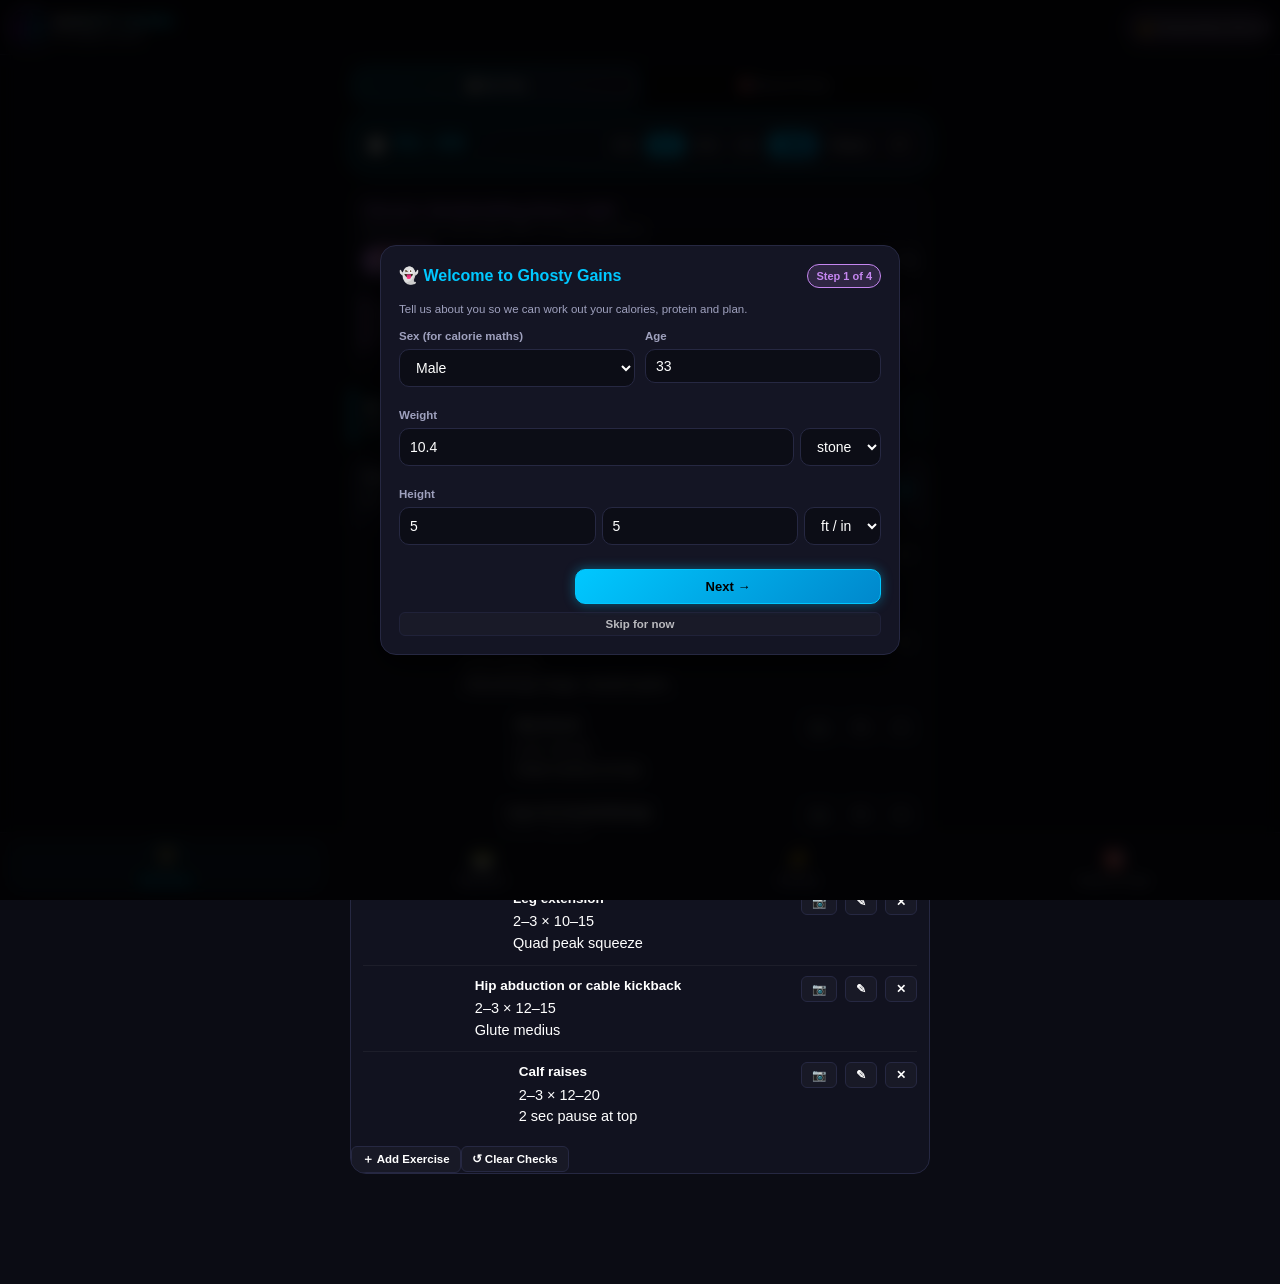
==== app/src/main/assets/index.html @ 8c5c5bdd "Add Ghosty Gains fitness tracking app Introduce an Android fitness app with customizable workout pla" ====
<!doctype html>
<html lang="en">
<head>
  <meta charset="utf-8">
  <meta name="viewport" content="width=device-width, initial-scale=1, maximum-scale=1, user-scalable=no, viewport-fit=cover">
  <title>Ghosty Gains — Bodybuilding &amp; Physique App</title>
  <link rel="stylesheet" href="app.css">
</head>
<body>

  <!-- App Header -->
  <header class="app-header">
    <div class="brand">
      <div class="brand-icon">
        <img src="app_icon.png" alt="Ghosty Gains" class="brand-icon-img" onerror="this.style.display='none';">
      </div>
      <div>
        <div class="brand-title">GHOSTY GAINS</div>
        <div class="brand-subtitle">PHYSIQUE COACH</div>
      </div>
    </div>
    <div class="header-actions">
      <div class="badge-goal" id="header-goal-badge" title="Tap to switch Goal">
        <span id="active-goal-badge">💪 Bodybuilder Return</span>
      </div>
    </div>
  </header>

  <!-- Main Scrollable App Container -->
  <main class="container">

    <!-- ==================== TAB 1: WORKOUTS ==================== -->
    <section id="tab-workouts" class="tab-view active">

      <div class="subnav-pills">
        <button class="subnav-btn active" id="subtab-plan" data-subview="subview-plan">📋 My Plan</button>
        <button class="subnav-btn" id="subtab-picker" data-subview="subview-picker">🎯 Muscle Picker</button>
      </div>

      <!-- SUBVIEW 1: WORKOUT PLAN -->
      <div id="subview-plan" class="subview active">

      <!-- Rest Timer Bar -->
      <div class="rest-timer-bar">
        <div style="display: flex; align-items: center; gap: 8px;">
          <span style="font-size: 18px;">⏱️</span>
          <span class="timer-digits" id="timer-display">01:00</span>
        </div>
        <div class="timer-controls">
          <button class="timer-preset-btn" data-sec="30">30s</button>
          <button class="timer-preset-btn active" data-sec="60">60s</button>
          <button class="timer-preset-btn" data-sec="90">90s</button>
          <button class="timer-preset-btn" data-sec="120">2m</button>
          <button class="btn btn-cyan btn-sm" id="btn-timer-start">Start</button>
          <button class="btn btn-outline btn-sm" id="btn-timer-pause">Pause</button>
          <button class="btn btn-outline btn-sm" id="btn-timer-reset">↺</button>
        </div>
      </div>

      <!-- Current Active Routine Header Card -->
      <div class="card">
        <div class="card-title-row">
          <div>
            <div class="card-title purple" id="active-routine-name">Ghosty's Bodybuilding Return Split</div>
            <div class="card-subtitle" id="current-goal-tagline">Rebuild muscle, joint health, RPE 7-8, safe progression</div>
          </div>
        </div>

        <!-- Day Filter Chips (built from the active routine in app.js) -->
        <div class="day-filter-bar" id="workout-day-filter-bar"></div>

        <div class="callout">
          <strong>Tip:</strong> Tap checkboxes to log completed exercises (they reset every Monday). Tap the pencil icon (✎) to customize weights, reps, or cues.
        </div>
      </div>

      <!-- Diet & health auto-adjustments -->
      <div id="workout-adapt-banner" style="margin-bottom: 10px;"></div>

      <!-- Workout Days List Container -->
      <div id="workout-days-container"></div>
      </div>

      <!-- SUBVIEW 2: MUSCLE PICKER -->
      <div id="subview-picker" class="subview">
        <div class="card">
          <div class="card-title-row">
            <div class="card-title cyan">🎯 Pick Your Focus Muscles</div>
          </div>
          <p class="card-subtitle" style="margin-bottom: 10px;">Tap the muscles you want to build most. You'll get the best exercises for them with pictures, how-to steps and sets for your goal.</p>

          <div class="bodymap-controls">
            <div class="day-filter-bar" id="bodymap-sex" style="margin: 0;">
              <button class="day-chip" data-sex="male">♂ Man</button>
              <button class="day-chip" data-sex="female">♀ Woman</button>
            </div>
            <div class="day-filter-bar" id="bodymap-side" style="margin: 0;">
              <button class="day-chip" data-side="front">Front</button>
              <button class="day-chip" data-side="back">Back</button>
            </div>
          </div>

          <div class="bodymap-wrap">
            <svg id="bodymap-svg" viewBox="0 0 200 460" role="img" aria-label="Tap muscles to select them"></svg>
          </div>

          <div class="bodymap-other-side" id="bodymap-other-side"></div>
          <div class="report-section-title">Your focus</div>
          <div class="worked-on-chips" id="bodymap-selected"></div>
          <button class="btn btn-outline btn-sm" id="btn-bodymap-clear" style="margin-top: 10px;">↺ Clear selection</button>
        </div>

        <div class="card">
          <div class="card-title-row">
            <div class="card-title purple">💪 Your Focus Exercises</div>
          </div>
          <div class="day-filter-bar" id="exercise-kit-filter">
            <button class="day-chip" data-kit="gym">🏢 Full gym</button>
            <button class="day-chip" data-kit="home">🏠 Dumbbells / home</button>
            <button class="day-chip" data-kit="bodyweight">🤸 Bodyweight</button>
          </div>
          <div id="focus-plan-tips"></div>
          <div id="focus-exercises-container"></div>
          <p class="card-subtitle" style="margin-top: 10px;">Exercise photos & steps: free-exercise-db (public domain).</p>
        </div>
      </div>
    </section>

    <!-- ==================== TAB 2: NUTRITION ==================== -->
    <section id="tab-nutrition" class="tab-view">
      
      <!-- Sub-Navigation Switcher (Simple vs Pro Mode) -->
      <div class="subnav-pills" style="margin-bottom: 12px;">
        <button class="subnav-btn active" id="subtab-nutri-simple" data-nutriview="nutri-view-simple">🟢 Simple Mode (Auto-Fill)</button>
        <button class="subnav-btn" id="subtab-nutri-pro" data-nutriview="nutri-view-pro">⚡ Pro Mode (Custom Logs)</button>
      </div>

      <!-- Daily Macro Target vs Logged Meters Card -->
      <div class="macro-progress-card">
        <div class="calorie-summary-header">
          <div>
            <div style="font-size: 11px; font-weight: 700; color: var(--text-muted); text-transform: uppercase;">Today's Calories</div>
            <div style="display: flex; align-items: baseline; gap: 6px; margin-top: 2px;">
              <span class="cal-big-consumed" id="macro-calories-logged">0</span>
              <span class="cal-target-sub" id="macro-calories-target">/ 2,200 kcal</span>
            </div>
          </div>
          <div class="cal-remain-pill" id="macro-calories-remain">2,200 kcal left</div>
        </div>

        <div class="progress-track-lg">
          <div class="progress-fill-lg" id="macro-calories-bar" style="width: 0%;"></div>
        </div>

        <div class="macro-bars-grid">
          <div class="macro-bar-item">
            <div class="macro-bar-header">
              <span style="color: var(--primary);">🥩 Protein</span>
              <span id="macro-bar-text-p">0 / 140g</span>
            </div>
            <div class="macro-bar-track">
              <div class="macro-bar-fill protein" id="macro-fill-p" style="width: 0%;"></div>
            </div>
          </div>
          <div class="macro-bar-item">
            <div class="macro-bar-header">
              <span style="color: var(--green);">🍚 Carbs</span>
              <span id="macro-bar-text-c">0 / 240g</span>
            </div>
            <div class="macro-bar-track">
              <div class="macro-bar-fill carbs" id="macro-fill-c" style="width: 0%;"></div>
            </div>
          </div>
          <div class="macro-bar-item">
            <div class="macro-bar-header">
              <span style="color: var(--orange);">🥑 Fats</span>
              <span id="macro-bar-text-f">0 / 65g</span>
            </div>
            <div class="macro-bar-track">
              <div class="macro-bar-fill fats" id="macro-fill-f" style="width: 0%;"></div>
            </div>
          </div>
        </div>

        <div class="water-row">
          <span>💧 Fluids today: <b id="water-total">0 ml</b> <span id="water-target" style="color: var(--text-muted);"></span></span>
          <span style="display: flex; gap: 4px;">
            <button class="chip-btn" data-water="250">+250 ml</button>
            <button class="chip-btn" data-water="500">+500 ml</button>
            <button class="chip-btn" id="btn-water-undo" title="Undo last water">↶</button>
          </span>
        </div>
      </div>

      <!-- Quick Action Food & Barcode Bar -->
      <div class="card" style="padding: 12px; margin-bottom: 12px; background: rgba(0,0,0,0.25);">
        <div style="display: flex; gap: 6px; flex-wrap: wrap;">
          <button class="btn btn-cyan btn-sm" id="btn-open-scanner" style="flex: 1; min-width: 120px;">📷 Scan Barcode</button>
          <button class="btn btn-outline btn-sm" id="btn-snap-photo-barcode" style="flex: 1; min-width: 110px;">📸 Snap Photo</button>
          <button class="btn btn-purple btn-sm" id="btn-open-takeaways" style="flex: 1; min-width: 120px;">🍔 Takeaways &amp; Meals</button>
          <button class="btn btn-outline btn-sm" id="btn-open-scanner-manual" style="flex: 1; min-width: 100px;">🔍 Search</button>
          <button class="btn btn-outline btn-sm" id="btn-open-food-library" style="flex: 1; min-width: 120px;">📚 Library (<span id="saved-food-count-badge">0</span>)</button>
          <button class="btn btn-outline btn-sm" id="btn-open-custom-food" style="flex: 1; min-width: 110px;">＋ Custom Food</button>
        </div>
        <!-- Hidden Photo Capture Input for instant fallback -->
        <input type="file" id="barcode-file-snap" accept="image/*" capture="environment" style="display: none;">
      </div>

      <!-- ================= SUBVIEW: SIMPLE MODE ================= -->
      <div id="nutri-view-simple" class="nutriview active">
        <!-- Simple Mode Hero Banner -->
        <div class="simple-mode-hero">
          <div class="simple-mode-hero-header">
            <div class="simple-mode-title">🟢 Goal Auto-Pilot</div>
            <span class="day-badge cyan" id="simple-mode-goal-badge">💪 Muscle Growth</span>
          </div>
          <p style="font-size: 12px; color: var(--text-muted); margin-bottom: 10px;">
            Balanced daily meals generated to hit your training target (<span id="simple-target-summary">2,200 kcal · 140g Protein</span>).
          </p>
          <div style="display: flex; gap: 8px;">
            <button class="btn btn-cyan btn-sm" id="btn-simple-autofill" style="flex: 1.2;">⚡ Auto-Fill Today's Log</button>
            <button class="btn btn-outline btn-sm" id="btn-simple-reroll" style="flex: 1;">🎲 Swap Meals</button>
          </div>
        </div>

        <!-- Suggested Daily Meal Plan Cards -->
        <div id="simple-suggested-meals-container"></div>

        <!-- 30-Day Plan Stats & Generation -->
        <div class="card" style="margin-top: 12px;">
          <div class="card-title-row">
            <div class="card-title purple">🍽️ 30-Day Meal Rotation</div>
            <button class="btn btn-outline btn-sm" id="btn-refresh-plan">↻ Refresh</button>
          </div>
          <div class="stat-grid">
            <div class="stat-box">
              <div class="stat-label">Daily Average</div>
              <div class="stat-val cyan" id="plan-avg-calories">2,200 kcal</div>
              <div class="stat-sub">Target Match</div>
            </div>
            <div class="stat-box">
              <div class="stat-label">Protein Intake</div>
              <div class="stat-val purple" id="plan-avg-protein">132 g</div>
              <div class="stat-sub">Lean growth</div>
            </div>
          </div>
          <div id="meal-plan-container" style="max-height: 380px; overflow-y: auto; margin-top: 10px;"></div>
        </div>

        <!-- Shopping List Card inside Meals tab -->
        <div class="card">
          <div class="card-title-row">
            <div>
              <div class="card-title">🛒 Monthly Shopping List</div>
              <div class="card-subtitle">Aggregated ingredients for meal rotations</div>
            </div>
            <button class="btn btn-cyan btn-sm" id="btn-copy-shopping">📋 Copy</button>
          </div>

          <div style="display: flex; gap: 8px; margin: 10px 0;">
            <button class="btn btn-outline btn-sm" id="btn-add-shop-item">＋ Add Item</button>
            <button class="btn btn-outline btn-sm" id="btn-clear-shop-checked">↺ Clear Checks</button>
          </div>

          <div id="shopping-list-container" style="background: rgba(0,0,0,0.2); border-radius: 8px; padding: 4px;"></div>
        </div>
      </div>

      <!-- ================= SUBVIEW: PRO MODE ================= -->
      <div id="nutri-view-pro" class="nutriview" style="display: none;">
        <!-- Meal Slot 1: Breakfast -->
        <div class="meal-slot-card" id="slot-card-breakfast">
          <div class="meal-slot-header">
            <div>
              <div class="meal-slot-title">🌅 Breakfast</div>
              <div class="meal-slot-meta" id="slot-meta-breakfast">0 kcal · 0g P · 0g C · 0g F</div>
            </div>
            <button class="btn btn-outline btn-sm" id="btn-add-to-breakfast">＋ Add Food</button>
          </div>
          <div id="slot-items-breakfast"></div>
        </div>

        <!-- Meal Slot 2: Lunch -->
        <div class="meal-slot-card" id="slot-card-lunch">
          <div class="meal-slot-header">
            <div>
              <div class="meal-slot-title">🥪 Lunch</div>
              <div class="meal-slot-meta" id="slot-meta-lunch">0 kcal · 0g P · 0g C · 0g F</div>
            </div>
            <button class="btn btn-outline btn-sm" id="btn-add-to-lunch">＋ Add Food</button>
          </div>
          <div id="slot-items-lunch"></div>
        </div>

        <!-- Meal Slot 3: Dinner -->
        <div class="meal-slot-card" id="slot-card-dinner">
          <div class="meal-slot-header">
            <div>
              <div class="meal-slot-title">🍽️ Dinner</div>
              <div class="meal-slot-meta" id="slot-meta-dinner">0 kcal · 0g P · 0g C · 0g F</div>
            </div>
            <button class="btn btn-outline btn-sm" id="btn-add-to-dinner">＋ Add Food</button>
          </div>
          <div id="slot-items-dinner"></div>
        </div>

        <!-- Meal Slot 4: Snacks & Late Night -->
        <div class="meal-slot-card" id="slot-card-snack">
          <div class="meal-slot-header">
            <div>
              <div class="meal-slot-title">🌙 Snacks &amp; Late Night</div>
              <div class="meal-slot-meta" id="slot-meta-snack">0 kcal · 0g P · 0g C · 0g F</div>
            </div>
            <button class="btn btn-outline btn-sm" id="btn-add-to-snack">＋ Add Food</button>
          </div>
          <div id="slot-items-snack"></div>
        </div>

        <!-- Pro Actions Row -->
        <div style="display: flex; gap: 8px; margin-top: 14px;">
          <button class="btn btn-outline btn-sm" id="btn-clear-daily-logs" style="flex: 1;">↺ Clear Today's Log</button>
          <button class="btn btn-cyan btn-sm" id="btn-copy-daily-macros" style="flex: 1;">📋 Copy Day's Summary</button>
        </div>
      </div>

    </section>

    <!-- ==================== TAB 3: ACTIVITY & SLEEP ==================== -->
    <section id="tab-activity" class="tab-view">
      
      <!-- Sub-Navigation Switcher -->
      <div class="subnav-pills">
        <button class="subnav-btn active" id="subtab-steps" data-subview="subview-steps">👟 Step Counter</button>
        <button class="subnav-btn" id="subtab-sleep" data-subview="subview-sleep">🌙 Sleep &amp; Recovery</button>
      </div>

      <!-- SUBVIEW 1: STEPS -->
      <div id="subview-steps" class="subview active">
        <div class="card">
          <div class="card-title-row">
            <div class="card-title cyan">👟 Daily Step Counter</div>
            <div style="display: flex; gap: 6px;">
              <button class="btn btn-outline btn-sm" id="btn-sync-steps" title="Sync hardware sensor">🔄 Sync</button>
              <button class="btn btn-outline btn-sm" id="btn-edit-step-goal">⚙️ Goal</button>
            </div>
          </div>

          <!-- Circular Step Gauge -->
          <div class="ring-container">
            <div class="steps-circle-wrap">
              <svg class="steps-circle-svg" viewBox="0 0 180 180">
                <defs>
                  <linearGradient id="stepsGradient" x1="0%" y1="0%" x2="100%" y2="100%">
                    <stop offset="0%" stop-color="#00c8ff" />
                    <stop offset="100%" stop-color="#c586f0" />
                  </linearGradient>
                </defs>
                <circle class="steps-circle-bg" cx="90" cy="90" r="76" />
                <circle class="steps-circle-progress" id="steps-circle-bar" cx="90" cy="90" r="76" stroke-dasharray="477.5" stroke-dashoffset="477.5" />
              </svg>
              <div class="steps-circle-content">
                <div class="steps-big-num" id="step-count-display">0</div>
                <div class="steps-goal-lbl" id="step-goal-display">Goal: 10,000</div>
              </div>
            </div>
          </div>

          <!-- Pause / Start counting -->
          <div style="display: flex; justify-content: center; margin-top: 6px;">
            <button class="btn btn-sm btn-outline" id="btn-toggle-step-pause" style="min-width: 160px;">⏸ Pause Counting</button>
          </div>

          <!-- Live Step Stats Grid -->
          <div class="stat-grid" style="margin-top: 10px;">
            <div class="stat-box">
              <div class="stat-label">Distance</div>
              <div class="stat-val cyan" id="step-distance-display">0.0 km</div>
              <div class="stat-sub" id="step-miles-display">0.0 mi</div>
            </div>
            <div class="stat-box">
              <div class="stat-label">Active Burn</div>
              <div class="stat-val orange" id="step-calories-display">0 kcal</div>
              <div class="stat-sub">Walking energy</div>
            </div>
            <div class="stat-box">
              <div class="stat-label">Active Time</div>
              <div class="stat-val purple" id="step-time-display">0 min</div>
              <div class="stat-sub">Pace estimate</div>
            </div>
          </div>

          <!-- Quick Step Logging -->
          <div style="margin-top: 14px;">
            <div style="font-size: 11.5px; font-weight: 700; color: var(--text-muted); margin-bottom: 6px; text-align: center;">
              Quick Log Steps / Adjust Total
            </div>
            <div class="step-quick-chips">
              <button class="chip-btn" data-add-steps="500">+500</button>
              <button class="chip-btn" data-add-steps="1000">+1,000</button>
              <button class="chip-btn" data-add-steps="2500">+2,500</button>
              <button class="chip-btn" data-add-steps="5000">+5,000</button>
              <button class="chip-btn" id="btn-custom-steps">✏️ Custom</button>
              <button class="chip-btn" id="btn-reset-steps">↺ Reset</button>
            </div>
          </div>

          <div class="callout info" style="margin-top: 14px;">
            <strong>Sensor Connection:</strong> <span id="pedometer-status-text">Hardware sensor active &amp; logging steps.</span>
          </div>
        </div>

        <!-- 7-Day Step Progression Chart -->
        <div class="card">
          <div class="card-title-row">
            <div class="card-title purple">📊 7-Day Step History</div>
            <span class="day-badge purple" id="step-weekly-avg">Avg: 0 / day</span>
          </div>
          <div class="chart-container" style="height: 170px;">
            <svg class="svg-chart" id="steps-chart-svg"></svg>
          </div>
        </div>
      </div>

      <!-- SUBVIEW 2: SLEEP & RECOVERY -->
      <div id="subview-sleep" class="subview">
        
        <!-- Recovery Readiness Score Card -->
        <div class="recovery-gauge-wrap">
          <div class="recovery-score-badge" id="recovery-score-badge">
            <div class="recovery-score-num" id="recovery-score-num">88%</div>
            <div class="recovery-score-sub">RECOVERY</div>
          </div>
          <div class="recovery-text">
            <h4 id="recovery-status-title">Optimal Hypertrophy Readiness</h4>
            <p id="recovery-status-desc">
              Sufficient deep sleep has primed your central nervous system. Full power for progressive overload and muscle protein synthesis!
            </p>
          </div>
        </div>

        <!-- Log Sleep Card -->
        <div class="card">
          <div class="card-title-row">
            <div class="card-title">🌙 Log Sleep Duration &amp; Quality</div>
          </div>
          
          <div class="form-grid">
            <div class="form-group">
              <label for="sleep-bedtime-h">Bedtime</label>
              <div class="time-select" data-time-for="sleep-bedtime"></div>
              <input id="sleep-bedtime" type="hidden" value="23:00">
            </div>
            <div class="form-group">
              <label for="sleep-waketime-h">Wake Time</label>
              <div class="time-select" data-time-for="sleep-waketime"></div>
              <input id="sleep-waketime" type="hidden" value="07:00">
            </div>
          </div>

          <div style="margin: 8px 0 12px;">
            <label style="font-size: 11.5px; color: var(--text-muted); font-weight: 700;">Sleep Quality Rating</label>
            <div class="rating-stars-row" id="sleep-quality-stars">
              <button class="star-btn" data-star="1">⭐</button>
              <button class="star-btn" data-star="2">⭐</button>
              <button class="star-btn" data-star="3">⭐</button>
              <button class="star-btn active" data-star="4">⭐</button>
              <button class="star-btn" data-star="5">⭐</button>
            </div>
            <div style="font-size: 11.5px; color: var(--cyan); font-weight: 700;" id="sleep-quality-label">4 Stars — Great Restorative Sleep</div>
          </div>

          <div class="form-group">
            <label for="sleep-notes">Recovery &amp; Rest Notes</label>
            <input id="sleep-notes" type="text" placeholder="e.g. Uninterrupted, felt energized">
          </div>

          <button class="btn btn-block btn-cyan" id="btn-save-sleep" style="margin-top: 8px;">Save Sleep Log</button>

          <!-- Daytime naps count towards sleep debt -->
          <div class="report-section-title">😴 Daytime nap</div>
          <div class="input-row">
            <select id="nap-minutes" aria-label="Nap length">
              <option value="10">10 min</option>
              <option value="20" selected>20 min</option>
              <option value="30">30 min</option>
              <option value="45">45 min</option>
              <option value="60">1 hour</option>
              <option value="90">1.5 hours</option>
              <option value="120">2 hours</option>
              <option value="180">3 hours</option>
            </select>
            <button class="btn btn-outline btn-sm" id="btn-save-nap" style="flex: 1;">＋ Log Nap Today</button>
          </div>
          <div id="nap-list" style="margin-top: 6px;"></div>

          <!-- Sleep Stats -->
          <div class="stat-grid" style="margin-top: 14px;">
            <div class="stat-box">
              <div class="stat-label">Last Night</div>
              <div class="stat-val cyan" id="sleep-hours-stat">8h 00m</div>
              <div class="stat-sub">Duration</div>
            </div>
            <div class="stat-box">
              <div class="stat-label">Target Sleep</div>
              <div class="stat-val purple" id="sleep-target-stat">8.0 h</div>
              <div class="stat-sub">Daily goal</div>
            </div>
            <div class="stat-box">
              <div class="stat-label">Sleep Debt</div>
              <div class="stat-val orange" id="sleep-debt-stat">0.0 h</div>
              <div class="stat-sub">7-Day balance</div>
            </div>
          </div>
        </div>

        <!-- Sleep Hygiene Checklist Card -->
        <div class="card">
          <div class="card-title-row">
            <div class="card-title purple">🛌 Muscle Recovery Sleep Hygiene</div>
            <button class="btn btn-outline btn-sm" id="btn-reset-hygiene">↺ Reset</button>
          </div>
          <p class="card-subtitle" style="margin-bottom: 12px;">
            Habits that protect testosterone, growth hormone, and hypertrophy recovery:
          </p>
          <div id="sleep-hygiene-container"></div>
        </div>

        <!-- 7-Day Sleep Trend Chart -->
        <div class="card">
          <div class="card-title-row">
            <div class="card-title">📈 7-Day Sleep Trend</div>
          </div>
          <div class="chart-container" style="height: 170px;">
            <svg class="svg-chart" id="sleep-chart-svg"></svg>
          </div>
        </div>
      </div>
    </section>

    <!-- ==================== TAB 4: PROFILE, GOALS & PROGRESS ==================== -->
    <section id="tab-profile" class="tab-view">
      
      <!-- Sub-Navigation Switcher -->
      <div class="subnav-pills">
        <button class="subnav-btn active" id="subtab-goals" data-subview="subview-goals">🎯 Goals</button>
        <button class="subnav-btn" id="subtab-weight" data-subview="subview-weight">📈 Weight</button>
        <button class="subnav-btn" id="subtab-progress" data-subview="subview-progress">📸 Physique</button>
        <button class="subnav-btn" id="subtab-supps" data-subview="subview-supps">💊 Supps</button>
      </div>

      <!-- SUBVIEW 1: GOALS & MACROS -->
      <div id="subview-goals" class="subview active">
        <!-- Physique Goal Archetypes -->
        <div class="goal-hero">
          <div class="goal-hero-header">
            <div class="goal-title">🎯 Select Your Physique Goal</div>
          </div>
          <p style="font-size: 12px; color: var(--text-muted);">
            Auto-tunes your daily calorie surplus/deficit, protein target, and workout split:
          </p>
          <div class="goal-pills" id="goal-pills-container"></div>
        </div>

        <!-- Profile & Calorie Inputs Card -->
        <div class="card">
          <div class="card-title-row">
            <div class="card-title cyan">⚡ Calorie &amp; Macro BMR Calculator</div>
          </div>
          <div class="form-grid">
            <div class="form-group">
              <label for="profile-weight">Bodyweight</label>
              <input id="profile-weight" type="number" step="0.1" value="10.4">
            </div>
            <div class="form-group">
              <label for="profile-unit">Weight Unit</label>
              <select id="profile-unit">
                <option value="stone">Stone (decimal)</option>
                <option value="kg">Kilograms (kg)</option>
                <option value="lb">Pounds (lb)</option>
              </select>
            </div>
            <div class="form-group span-2">
              <label for="profile-height">Height <span id="profile-height-hint" style="color: var(--cyan); font-weight: 600;"></span></label>
              <div class="input-row">
                <input id="profile-height" type="number" step="0.1" value="165.1" placeholder="cm">
                <input id="profile-height-ft" type="number" min="3" max="8" step="1" placeholder="ft" aria-label="Height feet" style="display: none;">
                <input id="profile-height-in" type="number" min="0" max="11.5" step="0.5" placeholder="in" aria-label="Height inches" style="display: none;">
                <select id="profile-height-unit" aria-label="Height unit">
                  <option value="ftin">ft / in</option>
                  <option value="cm">cm</option>
                </select>
              </div>
            </div>
            <div class="form-group">
              <label for="profile-age">Age</label>
              <input id="profile-age" type="number" value="33">
            </div>
            <div class="form-group">
              <label for="profile-sex">Biological Sex (for BMR)</label>
              <select id="profile-sex">
                <option value="male">Male</option>
                <option value="female">Female</option>
              </select>
            </div>
            <div class="form-group">
              <label for="profile-activity">Daily Activity (outside the gym)</label>
              <select id="profile-activity">
                <option value="1.2">Sedentary — desk job, little walking</option>
                <option value="1.375">Light — on your feet some of the day</option>
                <option value="1.55">Moderate — active job or lots of walking</option>
                <option value="1.725">Heavy — physical job</option>
                <option value="1.9">Extreme — heavy labour / athlete</option>
              </select>
            </div>
            <div class="form-group">
              <label for="profile-calorie-target">Daily Calorie Target (kcal)</label>
              <input id="profile-calorie-target" type="number" step="50" value="2200">
            </div>
            <div class="form-group">
              <label for="profile-protein-target">Daily Protein Target (g)</label>
              <input id="profile-protein-target" type="number" step="5" value="130">
            </div>
          </div>

          <div style="display: flex; align-items: center; gap: 8px; margin: 4px 0 10px; flex-wrap: wrap;">
            <button class="btn btn-outline btn-sm" id="btn-redo-setup">🩹 Health &amp; setup</button>
            <button class="btn btn-outline btn-sm" id="btn-auto-targets">↻ Auto-calculate targets</button>
            <span style="font-size: 11px; color: var(--text-muted);">Typing your own targets locks them until you tap this or change goal.</span>
          </div>

          <!-- Calculated Stats Display -->
          <div class="stat-grid">
            <div class="stat-box">
              <div class="stat-label">Calculated BMI</div>
              <div class="stat-val cyan" id="calc-bmi">24.2</div>
              <div class="stat-sub" id="calc-bmi-detail">Normal</div>
            </div>
            <div class="stat-box">
              <div class="stat-label">Maintenance</div>
              <div class="stat-val orange" id="calc-maintenance">2,100 kcal</div>
              <div class="stat-sub">Incl. training</div>
            </div>
            <div class="stat-box">
              <div class="stat-label">Goal Target</div>
              <div class="stat-val purple" id="calc-target">2,200 kcal</div>
              <div class="stat-sub">Active target</div>
            </div>
          </div>

          <div class="report-text" id="calc-breakdown" style="margin-top: 6px;"></div>

          <!-- Macro Breakdown -->
          <div style="background: rgba(0,0,0,0.3); border: 1px solid var(--card-border); border-radius: 10px; padding: 12px; margin-top: 10px;">
            <div style="font-size: 12px; font-weight: 700; color: #fff; margin-bottom: 6px;">Target Macro Split</div>
            <div style="display: flex; justify-content: space-between; font-size: 12px;">
              <span>🥩 Protein: <b id="macro-protein" style="color: var(--primary);">130g (24%)</b></span>
              <span>🍚 Carbs: <b id="macro-carbs" style="color: var(--cyan);">245g (45%)</b></span>
              <span>🥑 Fats: <b id="macro-fats" style="color: var(--orange);">75g (31%)</b></span>
            </div>
          </div>
        </div>
      </div>

      <!-- SUBVIEW 2: WEIGHT TRACKER -->
      <div id="subview-weight" class="subview">
        <div class="card">
          <div class="card-title-row">
            <div class="card-title purple">📈 Bodyweight Logger &amp; Trend</div>
          </div>
          
          <div class="form-grid">
            <div class="form-group span-2">
              <label for="log-weight-date-d">Log Date</label>
              <div class="time-select" data-date-for="log-weight-date"></div>
            <input id="log-weight-date" type="hidden">
            </div>
            <div class="form-group">
              <label for="log-weight-input">Weight</label>
              <div class="input-row">
                <input id="log-weight-input" type="number" step="0.1" value="10.4">
                <select id="log-weight-unit">
                  <option value="stone">st</option>
                  <option value="kg">kg</option>
                  <option value="lb">lb</option>
                </select>
              </div>
            </div>
          </div>
          <button class="btn btn-block btn-cyan" id="btn-save-weight-log">Save Weight Log</button>

          <div class="stat-grid" style="margin-top: 14px;">
            <div class="stat-box">
              <div class="stat-label">Current Weight</div>
              <div class="stat-val cyan" id="tracker-latest-stat">10.4 st</div>
            </div>
            <div class="stat-box">
              <div class="stat-label">Total Change</div>
              <div class="stat-val purple" id="tracker-change-stat">Baseline</div>
            </div>
          </div>

          <!-- SVG Weight Progression Chart -->
          <div class="chart-container" style="height: 180px;">
            <svg class="svg-chart" id="tracker-chart-svg"></svg>
          </div>

          <!-- Weight History List -->
          <div style="font-weight: 700; font-size: 13px; color: var(--text-muted); margin: 14px 0 6px;">History Log</div>
          <ul class="log-list" id="tracker-history-list"></ul>
        </div>
      </div>

      <!-- SUBVIEW 3: PHYSIQUE PROGRESS PHOTOS & TAPE MEASUREMENTS -->
      <div id="subview-progress" class="subview">
        <div class="card">
          <div class="card-title-row">
            <div class="card-title cyan">📸 Physique Progress Photos</div>
          </div>
          <p class="card-subtitle" style="margin-bottom: 10px;">
            Take the same photo every 2–4 weeks. Your phone measures your outline (photos never leave the device) and shows what's grown, what's tightened, and what you trained in between.
          </p>

          <div style="font-size: 11.5px; font-weight: 700; color: var(--text-muted); margin-bottom: 6px;">Pose</div>
          <div class="slot-select-grid progress-pose-grid" id="progress-pose-selector">
            <button class="slot-select-btn active" data-pose="front">🧍 Front</button>
            <button class="slot-select-btn" data-pose="side">🚶 Side</button>
            <button class="slot-select-btn" data-pose="back">🔙 Back</button>
          </div>

          <div style="display: flex; gap: 8px; margin-top: 10px;">
            <button class="btn btn-cyan btn-sm" id="btn-progress-camera" style="flex: 1;">📷 Take Photo</button>
            <button class="btn btn-outline btn-sm" id="btn-progress-gallery" style="flex: 1;">🖼️ From Gallery</button>
          </div>

          <div id="progress-analyzing" style="display: none; text-align: center; padding: 12px; color: var(--cyan); font-weight: bold;">
            ⚡ Measuring your physique on-device...
          </div>

          <details class="progress-guide">
            <summary>📏 How to take a photo the app can track</summary>
            <ul>
              <li><b>Same spot, same light</b> every time — plain wall behind you works best.</li>
              <li><b>Head to feet in frame</b>, filling most of the photo. Phone propped at chest height, use the camera timer.</li>
              <li><b>Front/Back:</b> feet shoulder-width apart, arms relaxed about 30–45° out from your sides (not touching).</li>
              <li><b>Side:</b> stand side-on, arms down, relaxed — no sucking in.</li>
              <li>Fitted clothing or shorts so your outline is visible. Same time of day (morning is most consistent).</li>
              <li>Changes under ~2.5% are within normal photo-to-photo noise.</li>
            </ul>
          </details>
        </div>

        <!-- Latest comparison report -->
        <div class="card">
          <div class="card-title-row">
            <div class="card-title purple">🏆 Gainz Report</div>
          </div>
          <div id="progress-report-container"></div>
        </div>

        <!-- Gallery -->
        <div class="card">
          <div class="card-title-row">
            <div class="card-title">🖼️ Photo Gallery</div>
            <span class="day-badge purple" id="progress-photo-count">0 photos</span>
          </div>
          <div class="day-filter-bar" id="progress-gallery-filter">
            <button class="day-chip active" data-filter="all">All</button>
            <button class="day-chip" data-filter="front">Front</button>
            <button class="day-chip" data-filter="side">Side</button>
            <button class="day-chip" data-filter="back">Back</button>
          </div>
          <div class="progress-grid" id="progress-gallery-grid"></div>
          <p class="card-subtitle" style="margin-top: 8px;">Photos are kept privately inside the app and aren't included in data backups — use "Save to phone gallery" on any photo to keep a copy.</p>
        </div>

        <!-- Tape measurements -->
        <div class="card">
          <div class="card-title-row">
            <div class="card-title cyan">📏 Tape Measurements</div>
            <select id="tape-unit" style="width: 80px;">
              <option value="cm">cm</option>
              <option value="in">in</option>
            </select>
          </div>
          <p class="card-subtitle" style="margin-bottom: 10px;">Real sizes back up the photo estimates. Measure relaxed (arm flexed), same spot each time.</p>
          <div class="form-grid" id="tape-form-grid"></div>
          <div class="form-group">
            <label for="tape-date-d">Date</label>
            <div class="time-select" data-date-for="tape-date"></div>
            <input id="tape-date" type="hidden">
          </div>
          <button class="btn btn-block btn-cyan" id="btn-save-tape">Save Measurements</button>
          <div id="tape-history-container" style="margin-top: 12px;"></div>
        </div>
      </div>

      <!-- SUBVIEW 4: SUPPLEMENTS & BACKUP -->
      <div id="subview-supps" class="subview">
        <!-- Supplements Guide Card -->
        <div class="card">
          <div class="card-title-row">
            <div class="card-title">💊 Daily Supplement Checklist</div>
            <button class="btn btn-outline btn-sm" id="btn-reset-supplements">↺ Reset Today</button>
          </div>
          <div id="supplements-container"></div>
        </div>

        <!-- App Data Backup Card -->
        <div class="card">
          <div class="card-title-row">
            <div class="card-title purple">⚙️ App Data &amp; Backup</div>
          </div>
          <p class="card-subtitle" style="margin-bottom: 12px;">Save or restore your custom workouts, food logs, weight history, tape sizes and photo measurements (the photos themselves stay on the phone).</p>
          <div style="display: flex; gap: 8px;">
            <button class="btn btn-outline btn-sm" id="btn-export-data" style="flex: 1;">💾 Export Backup</button>
            <button class="btn btn-outline btn-sm" id="btn-import-data" style="flex: 1;">📂 Restore Backup</button>
          </div>
          <div style="margin-top: 12px; text-align: center;">
            <button class="btn btn-outline btn-sm btn-danger" id="btn-reset-all-data">Reset All Data to Default</button>
          </div>
        </div>
      </div>
    </section>

  </main>

  <!-- ==================== MODALS ==================== -->

  <!-- MODAL: ADD / EDIT EXERCISE -->
  <div class="modal-overlay" id="modal-exercise">
    <div class="modal">
      <div class="modal-header">
        <div class="modal-title" id="exercise-modal-title">Add / Edit Exercise</div>
        <button class="modal-close" onclick="document.getElementById('modal-exercise').classList.remove('active')">✕</button>
      </div>
      <div class="form-group">
        <label for="modal-ex-name">Exercise Name</label>
        <input id="modal-ex-name" type="text" placeholder="e.g. Incline Dumbbell Press">
      </div>
      <div class="form-group">
        <label for="modal-ex-sets">Sets &amp; Reps</label>
        <input id="modal-ex-sets" type="text" placeholder="e.g. 3 × 8–12">
      </div>
      <div class="form-group">
        <label for="modal-ex-notes">Form Cues / Weight Notes / Rest</label>
        <textarea id="modal-ex-notes" rows="3" placeholder="e.g. Keep elbows at 45°, 2 reps in reserve, 24kg"></textarea>
      </div>
      <div style="display: flex; gap: 10px; margin-top: 16px;">
        <button class="btn btn-cyan btn-block" id="btn-save-exercise">Save Exercise</button>
      </div>
    </div>
  </div>

  <!-- MODAL: BARCODE SCANNER & NUTRITION LOOKUP -->
  <div class="modal-overlay" id="modal-barcode">
    <div class="modal" style="max-width: 520px;">
      <div class="modal-header">
        <div class="modal-title">📷 Food Barcode Scanner</div>
        <button class="modal-close" id="btn-close-scanner">✕</button>
      </div>
      
      <!-- Live Camera Viewfinder -->
      <div class="scanner-viewport-wrap" id="scanner-viewport-box">
        <video id="scanner-video" class="scanner-video" playsinline autoplay muted></video>
        <canvas id="scanner-canvas" style="display: none;"></canvas>
        <div class="scanner-overlay">
          <div class="scanner-target-box">
            <div class="scanner-laser-line"></div>
          </div>
          <div class="scanner-hint" id="scanner-status-hint">Point camera at food packaging barcode</div>
        </div>
      </div>

      <!-- Camera Controls -->
      <div style="display: flex; gap: 8px; margin-bottom: 12px; flex-wrap: wrap;">
        <button class="btn btn-outline btn-sm" id="btn-toggle-camera" style="flex: 1;">📷 Live Camera</button>
        <button class="btn btn-outline btn-sm" id="btn-toggle-torch" style="flex: 1;">⚡ Flashlight</button>
        <button class="btn btn-outline btn-sm" id="btn-modal-snap-photo" style="flex: 1;">📸 Snap Photo</button>
      </div>

      <!-- Manual Barcode Search / Input -->
      <div class="form-group">
        <label for="manual-barcode-input">Manual Barcode or Food Name</label>
        <div style="display: flex; gap: 6px;">
          <input id="manual-barcode-input" type="text" placeholder="e.g. 5000128001234 or Greek Yogurt">
          <button class="btn btn-cyan btn-sm" id="btn-lookup-barcode" style="white-space: nowrap;">🔍 Look Up</button>
        </div>
      </div>

      <!-- Loading Indicator -->
      <div id="scanner-loading" style="display: none; text-align: center; padding: 14px; color: var(--cyan); font-weight: bold;">
        <span>⚡ Fetching Nutrition Data from Open Food Facts...</span>
      </div>

      <!-- Scanned Result Card Container -->
      <div id="scanned-result-container"></div>
    </div>
  </div>

  <!-- MODAL: TAKEAWAYS & HOME MEALS -->
  <div class="modal-overlay" id="modal-takeaways">
    <div class="modal" style="max-width: 520px;">
      <div class="modal-header">
        <div class="modal-title">🍔 Takeaways &amp; Meals</div>
        <button class="modal-close" id="btn-close-takeaways">✕</button>
      </div>
      <p class="card-subtitle" style="margin-bottom: 10px;">Typical UK portions. Shops and recipes vary, so treat these as a good guide.</p>
      <div class="form-group">
        <input id="takeaway-search-input" type="text" placeholder="🔍 Search e.g. doner, tikka, spag bol...">
      </div>
      <div id="takeaway-category-chips" style="display: flex; gap: 6px; flex-wrap: wrap; margin-bottom: 10px;"></div>
      <div id="takeaway-list-container" style="max-height: 380px; overflow-y: auto;"></div>
      <div id="takeaway-detail-container"></div>
    </div>
  </div>

  <!-- MODAL: FOOD LIBRARY & HISTORY -->
  <div class="modal-overlay" id="modal-food-library">
    <div class="modal" style="max-width: 520px;">
      <div class="modal-header">
        <div class="modal-title">📚 Saved Foods &amp; Gym Library</div>
        <button class="modal-close" onclick="document.getElementById('modal-food-library').classList.remove('active')">✕</button>
      </div>
      
      <div class="form-group">
        <input id="food-lib-search-input" type="text" placeholder="🔍 Search saved foods or gym staples...">
      </div>

      <div style="display: flex; gap: 8px; margin-bottom: 12px;">
        <button class="btn btn-cyan btn-sm" id="btn-lib-add-custom-food" style="flex: 1;">＋ Create Custom Food</button>
      </div>

      <div id="food-library-list-container" style="max-height: 380px; overflow-y: auto;"></div>
    </div>
  </div>

  <!-- MODAL: CREATE CUSTOM FOOD -->
  <div class="modal-overlay" id="modal-custom-food">
    <div class="modal" style="max-width: 480px;">
      <div class="modal-header">
        <div class="modal-title" id="custom-food-title">✍️ Create Custom Food</div>
        <button class="modal-close" onclick="document.getElementById('modal-custom-food').classList.remove('active')">✕</button>
      </div>

      <div class="slot-select-grid" id="custom-food-kind" style="margin-top: 0;">
        <button class="slot-select-btn active" data-kind="food">🍽️ Food</button>
        <button class="slot-select-btn" data-kind="drink">🥤 Drink</button>
      </div>

      <div class="form-grid">
        <div class="form-group" style="grid-column: span 2;">
          <label for="custom-food-name" id="custom-food-name-label">Food Name</label>
          <input id="custom-food-name" type="text" placeholder="e.g. Grandma's High-Protein Beef Stew">
        </div>
        <div class="form-group">
          <label for="custom-food-brand">Brand / Source (Optional)</label>
          <input id="custom-food-brand" type="text" placeholder="e.g. Homemade / Bulk">
        </div>
        <div class="form-group">
          <label for="custom-food-serving-amt">One serving is</label>
          <div class="input-row">
            <input id="custom-food-serving-amt" type="number" inputmode="decimal" step="any" value="100">
            <select id="custom-food-serving-unit"></select>
          </div>
        </div>
        <div class="form-group span-2">
          <label>The nutrition I'm typing in is for</label>
          <div class="slot-select-grid" id="custom-food-basis" style="margin: 0;">
            <button class="slot-select-btn active" data-basis="serving">1 serving (above)</button>
            <button class="slot-select-btn" data-basis="100" id="custom-food-basis-100">Per 100g (label)</button>
          </div>
        </div>
        <div class="form-group">
          <label for="custom-food-kcal">Calories (kcal per <span class="per-unit">100g</span>)</label>
          <input id="custom-food-kcal" inputmode="decimal" type="number" step="1" placeholder="250">
        </div>
        <div class="form-group">
          <label for="custom-food-pro">Protein (g per <span class="per-unit">100g</span>)</label>
          <input id="custom-food-pro" inputmode="decimal" type="number" step="0.1" placeholder="25">
        </div>
        <div class="form-group">
          <label for="custom-food-carb">Carbs (g per <span class="per-unit">100g</span>)</label>
          <input id="custom-food-carb" inputmode="decimal" type="number" step="0.1" placeholder="20">
        </div>
        <div class="form-group">
          <label for="custom-food-fat">Fats (g per <span class="per-unit">100g</span>)</label>
          <input id="custom-food-fat" inputmode="decimal" type="number" step="0.1" placeholder="5">
        </div>
        <div class="form-group span-2">
          <label for="custom-food-servings-now">How many servings are you having now?</label>
          <input id="custom-food-servings-now" type="number" inputmode="decimal" step="any" min="0" value="1">
          <div class="report-text" id="custom-food-preview" style="margin-top: 4px;"></div>
        </div>
      </div>

      <div style="margin-top: 12px;">
        <label style="font-size: 11.5px; font-weight: 700; color: var(--text-muted);">Assign Directly To Today's Meal (Optional):</label>
        <div class="slot-select-grid" id="custom-food-slot-selector">
          <button class="slot-select-btn" data-slot="breakfast">🌅 Breakfast</button>
          <button class="slot-select-btn" data-slot="lunch">🥪 Lunch</button>
          <button class="slot-select-btn" data-slot="dinner">🍽️ Dinner</button>
          <button class="slot-select-btn" data-slot="snack">🌙 Snack</button>
        </div>
      </div>

      <button class="btn btn-cyan btn-block" id="btn-save-custom-food" style="margin-top: 14px;">💾 Save &amp; Log Food</button>
    </div>
  </div>

  <!-- MODAL: EDIT STEP GOAL -->
  <div class="modal-overlay" id="modal-step-goal">
    <div class="modal">
      <div class="modal-header">
        <div class="modal-title">👟 Set Daily Step Goal</div>
        <button class="modal-close" onclick="document.getElementById('modal-step-goal').classList.remove('active')">✕</button>
      </div>
      <div class="form-group">
        <label for="input-step-goal">Daily Steps Target</label>
        <input id="input-step-goal" type="number" step="500" value="10000">
      </div>
      <div style="display: flex; gap: 6px; margin: 10px 0; flex-wrap: wrap;">
        <button class="chip-btn" onclick="document.getElementById('input-step-goal').value = 7500">7,500</button>
        <button class="chip-btn" onclick="document.getElementById('input-step-goal').value = 10000">10,000</button>
        <button class="chip-btn" onclick="document.getElementById('input-step-goal').value = 12500">12,500</button>
        <button class="chip-btn" onclick="document.getElementById('input-step-goal').value = 15000">15,000</button>
      </div>
      <button class="btn btn-cyan btn-block" id="btn-save-step-goal" style="margin-top: 10px;">Save Step Goal</button>
    </div>
  </div>

  <!-- MODAL: CUSTOM STEP LOG -->
  <div class="modal-overlay" id="modal-custom-steps">
    <div class="modal">
      <div class="modal-header">
        <div class="modal-title">✏️ Custom Step Entry</div>
        <button class="modal-close" onclick="document.getElementById('modal-custom-steps').classList.remove('active')">✕</button>
      </div>
      <div class="form-group">
        <label for="input-custom-steps">Enter Steps to Add or Set Today</label>
        <input id="input-custom-steps" type="number" step="100" value="1000">
      </div>
      <div style="display: flex; gap: 8px; margin-top: 14px;">
        <button class="btn btn-outline" id="btn-set-absolute-steps" style="flex: 1;">Set Total</button>
        <button class="btn btn-cyan" id="btn-add-custom-steps" style="flex: 1;">+ Add to Total</button>
      </div>
    </div>
  </div>

  <!-- MODAL: FIRST-LAUNCH SETUP -->
  <div class="modal-overlay" id="modal-onboarding">
    <div class="modal" style="max-width: 520px;">
      <div class="modal-header">
        <div class="modal-title">👻 Welcome to Ghosty Gains</div>
        <span class="day-badge purple" id="ob-progress" style="white-space: nowrap;">Step 1 of 4</span>
      </div>

      <div class="ob-step">
        <p class="card-subtitle" style="margin-bottom: 10px;">Tell us about you so we can work out your calories, protein and plan.</p>
        <div class="form-grid">
          <div class="form-group">
            <label for="ob-sex">Sex (for calorie maths)</label>
            <select id="ob-sex"><option value="male">Male</option><option value="female">Female</option></select>
          </div>
          <div class="form-group">
            <label for="ob-age">Age</label>
            <input id="ob-age" type="number" inputmode="numeric" min="13" max="100" placeholder="e.g. 33">
          </div>
          <div class="form-group span-2">
            <label for="ob-weight">Weight</label>
            <div class="input-row">
              <input id="ob-weight" type="number" inputmode="decimal" step="0.1" placeholder="e.g. 10.4">
              <select id="ob-weight-unit"><option value="stone">stone</option><option value="kg">kg</option><option value="lb">lb</option></select>
            </div>
          </div>
          <div class="form-group span-2">
            <label for="ob-height-ft">Height</label>
            <div class="input-row">
              <input id="ob-height-ft" type="number" inputmode="numeric" placeholder="ft">
              <input id="ob-height-in" type="number" inputmode="decimal" step="0.5" placeholder="in">
              <input id="ob-height-cm" type="number" inputmode="decimal" step="0.1" placeholder="cm">
              <select id="ob-height-unit"><option value="ftin">ft / in</option><option value="cm">cm</option></select>
            </div>
          </div>
        </div>
      </div>

      <div class="ob-step">
        <div class="form-group">
          <label for="ob-activity">Daily activity (outside the gym)</label>
          <select id="ob-activity">
            <option value="1.2">Sedentary — desk job, little walking</option>
            <option value="1.375">Light — on your feet some of the day</option>
            <option value="1.55">Moderate — active job or lots of walking</option>
            <option value="1.725">Heavy — physical job</option>
            <option value="1.9">Extreme — heavy labour / athlete</option>
          </select>
        </div>
        <div class="form-group">
          <label for="ob-goal">Training goal</label>
          <select id="ob-goal"><option value="bodybuilding">💪 Bodybuilding Return</option><option value="gainz">🚀 Muscle Gain / Bulk</option><option value="pure_bodybuilder">🏆 Dedicated Bodybuilder</option><option value="fatloss">🔥 Fat Loss / Shred</option><option value="stay_same">⚖️ Recomp / Maintain</option><option value="get_fit">🏃 Get Fit / Athletic</option><option value="strongman">🦍 Strongman / Strongwoman</option></select>
        </div>
        <div class="form-group">
          <label for="ob-kit">Where do you train?</label>
          <select id="ob-kit">
            <option value="gym">🏢 Full gym</option>
            <option value="home">🏠 Home with dumbbells</option>
            <option value="bodyweight">🤸 No equipment</option>
          </select>
        </div>
      </div>

      <div class="ob-step">
        <p class="card-subtitle" style="margin-bottom: 8px;">Any injuries, disabilities or conditions? Tick all that apply — your plan swaps or flags exercises to suit. Leave blank if none.</p>
        <div id="ob-conditions" class="ob-conditions"></div>
        <div class="form-group" style="margin-top: 8px;">
          <label for="ob-health-notes">Anything else (optional)</label>
          <textarea id="ob-health-notes" rows="2" placeholder="e.g. old ACL repair on left knee, physio says no jumping"></textarea>
        </div>
        <div class="callout" style="margin-top: 6px;">This app gives general fitness guidance, not medical advice. If you have a health condition, check with your GP or physio before starting.</div>
      </div>

      <div class="ob-step">
        <div class="report-section-title" style="margin-top: 0;">Your personal targets</div>
        <div id="ob-summary"></div>
      </div>

      <div style="display: flex; gap: 8px; margin-top: 14px;">
        <button class="btn btn-outline" id="btn-ob-back" style="flex: 1;">← Back</button>
        <button class="btn btn-cyan" id="btn-ob-next" style="flex: 2;">Next →</button>
      </div>
      <button class="btn btn-outline btn-sm btn-block" id="btn-ob-skip" style="margin-top: 8px; opacity: 0.7;">Skip for now</button>
    </div>
  </div>

  <!-- MODAL: PICK AN EXERCISE TO ADD -->
  <div class="modal-overlay" id="modal-add-exercise">
    <div class="modal" style="max-width: 560px;">
      <div class="modal-header">
        <div class="modal-title" id="addex-title">Add Exercise</div>
        <button class="modal-close" onclick="document.getElementById('modal-add-exercise').classList.remove('active')">✕</button>
      </div>
      <input id="addex-search" type="text" placeholder="🔍 Search exercises (e.g. curl, squat, row)" style="width: 100%;">
      <div class="day-filter-bar" id="addex-muscle-filter" style="margin-top: 8px;"></div>
      <div id="addex-list" class="addex-list"></div>
      <button class="btn btn-outline btn-block" id="btn-addex-custom" style="margin-top: 10px;">✍️ Create my own exercise instead</button>
    </div>
  </div>

  <!-- MODAL: EXERCISE HOW-TO -->
  <div class="modal-overlay" id="modal-exercise-detail">
    <div class="modal" style="max-width: 560px;">
      <div class="modal-header">
        <div class="modal-title" id="exdetail-title">Exercise</div>
        <button class="modal-close" onclick="document.getElementById('modal-exercise-detail').classList.remove('active')">✕</button>
      </div>
      <div class="progress-compare-wrap" id="exdetail-images"></div>
      <div class="worked-on-chips" id="exdetail-meta"></div>
      <div class="lib-ex-sets" id="exdetail-sets" style="margin-top: 8px;"></div>
      <div class="lib-ex-tip" id="exdetail-tip"></div>
      <div class="report-section-title">How to do it</div>
      <ol class="exdetail-steps" id="exdetail-steps"></ol>
      <div id="exdetail-add-days" style="display: none;"></div>
      <button class="btn btn-cyan btn-block" id="btn-exdetail-add" style="margin-top: 12px;">➕ Add to my plan</button>
    </div>
  </div>

  <!-- MODAL: PROGRESS PHOTO DETAIL & COMPARE -->
  <div class="modal-overlay" id="modal-progress-photo">
    <div class="modal" style="max-width: 560px;">
      <div class="modal-header">
        <div class="modal-title" id="progress-detail-title">Progress Photo</div>
        <button class="modal-close" onclick="document.getElementById('modal-progress-photo').classList.remove('active')">✕</button>
      </div>
      <div class="form-group">
        <label for="progress-compare-select">Compare with</label>
        <select id="progress-compare-select"></select>
      </div>
      <label class="progress-lines-toggle"><input type="checkbox" id="progress-show-lines" checked> Show measurement lines</label>
      <div class="progress-compare-wrap" id="progress-compare-images"></div>
      <div id="progress-detail-report"></div>
      <div style="display: flex; gap: 8px; margin-top: 12px;">
        <button class="btn btn-outline btn-sm" id="btn-progress-save-gallery" style="flex: 1;">💾 Save to phone gallery</button>
        <button class="btn btn-outline btn-sm btn-danger" id="btn-progress-delete" style="flex: 1;">🗑️ Delete</button>
      </div>
    </div>
  </div>

  <!-- ==================== BOTTOM NAVIGATION (4 ITEMS) ==================== -->
  <nav class="bottom-nav">
    <button class="nav-item active" id="nav-workouts" data-tab="workouts">
      <span class="nav-icon">🏋️</span>
      <span class="nav-label">Workouts</span>
    </button>
    <button class="nav-item" id="nav-nutrition" data-tab="nutrition">
      <span class="nav-icon">🥗</span>
      <span class="nav-label">Nutrition</span>
    </button>
    <button class="nav-item" id="nav-activity" data-tab="activity">
      <span class="nav-icon">⚡</span>
      <span class="nav-label">Activity</span>
    </button>
    <button class="nav-item" id="nav-profile" data-tab="profile">
      <span class="nav-icon">🎯</span>
      <span class="nav-label">Goals &amp; Logs</span>
    </button>
  </nav>

  <script src="exercise_library.js"></script>
  <script src="app.js"></script>
</body>
</html>
---- app/src/main/assets/app.css ----
:root {
  --primary: #c586f0;
  --primary-glow: rgba(197, 134, 240, 0.4);
  --cyan: #00c8ff;
  --cyan-glow: rgba(0, 200, 255, 0.4);
  --green: #2ecc71;
  --green-glow: rgba(46, 204, 113, 0.35);
  --red: #ff4757;
  --orange: #ffa502;
  --bg: #0b0c14;
  --card: #141524;
  --card-glass: rgba(20, 21, 36, 0.85);
  --card-header: #1a1c30;
  --card-border: #262842;
  --card-hover: #1f223d;
  --text: #ffffff;
  --text-muted: #9fa1be;
  --nav-bg: #10111e;
  --nav-border: #22243d;
  --font: -apple-system, BlinkMacSystemFont, "Segoe UI", Roboto, Helvetica, Arial, sans-serif;
  --radius: 16px;
  --radius-sm: 10px;
  --safe-bottom: env(safe-area-inset-bottom, 16px);
}

* {
  box-sizing: border-box;
  margin: 0;
  padding: 0;
  -webkit-tap-highlight-color: transparent;
}

body {
  background-color: var(--bg);
  color: var(--text);
  font-family: var(--font);
  font-size: 14.5px;
  line-height: 1.5;
  min-height: 100vh;
  overflow-x: hidden;
  padding-bottom: calc(76px + var(--safe-bottom));
  user-select: none;
}

input, select, textarea, button {
  font-family: inherit;
  font-size: 14px;
  color: inherit;
}

/* Dark native pickers/dropdowns, and every text box readable even outside a .form-group
   (unstyled inputs were white with the app's white text) */
:root {
  color-scheme: dark;
}

input:not([type="checkbox"]):not([type="radio"]):not([type="file"]),
select,
textarea {
  background: rgba(0, 0, 0, 0.4);
  border: 1px solid var(--card-border);
  border-radius: var(--radius-sm);
  color: #fff;
  padding: 8px 10px;
  min-width: 0;
  max-width: 100%;
  box-sizing: border-box;
  outline: none;
}

input:focus, select:focus, textarea:focus {
  border-color: var(--cyan);
}

select option {
  background: var(--card);
  color: #fff;
}

input::placeholder, textarea::placeholder {
  color: #6f7194;
}

/* App Header */
.app-header {
  position: sticky;
  top: 0;
  z-index: 100;
  background: rgba(11, 12, 20, 0.94);
  backdrop-filter: blur(16px);
  -webkit-backdrop-filter: blur(16px);
  border-bottom: 1px solid var(--card-border);
  padding: 10px 12px;
  display: flex;
  align-items: center;
  justify-content: space-between;
  gap: 8px;
  width: 100%;
}

.brand {
  display: flex;
  align-items: center;
  gap: 8px;
  min-width: 0;
  flex: 1;
}

.brand-icon {
  width: 34px;
  height: 34px;
  min-width: 34px;
  background: linear-gradient(135deg, var(--primary), var(--cyan));
  border-radius: 9px;
  display: flex;
  align-items: center;
  justify-content: center;
  font-size: 16px;
  box-shadow: 0 0 12px var(--primary-glow);
  overflow: hidden;
  position: relative;
  flex-shrink: 0;
}

.brand-icon-img {
  width: 100%;
  height: 100%;
  object-fit: cover;
  border-radius: 8px;
  display: block;
}

.brand-title {
  font-size: 15px;
  font-weight: 800;
  letter-spacing: 0.4px;
  background: linear-gradient(90deg, #ffffff, var(--cyan));
  -webkit-background-clip: text;
  -webkit-text-fill-color: transparent;
  white-space: nowrap;
  overflow: hidden;
  text-overflow: ellipsis;
  line-height: 1.2;
}

.brand-subtitle {
  font-size: 9.5px;
  color: var(--text-muted);
  font-weight: 600;
  letter-spacing: 0.2px;
  white-space: nowrap;
  overflow: hidden;
  text-overflow: ellipsis;
  line-height: 1.2;
}

.header-actions {
  display: flex;
  align-items: center;
  gap: 6px;
  flex-shrink: 0;
}

.badge-goal {
  background: rgba(197, 134, 240, 0.12);
  border: 1px solid var(--primary);
  color: #fff;
  padding: 4px 10px;
  border-radius: 16px;
  font-size: 11px;
  font-weight: 700;
  cursor: pointer;
  box-shadow: 0 0 10px var(--primary-glow);
  display: flex;
  align-items: center;
  gap: 4px;
  max-width: 140px;
  white-space: nowrap;
  overflow: hidden;
  text-overflow: ellipsis;
}

.badge-goal:active {
  transform: scale(0.96);
}

/* Main Container */
.container {
  max-width: 600px;
  width: 100%;
  margin: 0 auto;
  padding: 10px 10px calc(20px + var(--safe-bottom));
  box-sizing: border-box;
  overflow-x: hidden;
}

/* Tabs */
.tab-view {
  display: none;
  animation: fadeIn 0.22s ease-out;
  width: 100%;
}

.tab-view.active {
  display: block;
}

@keyframes fadeIn {
  from { opacity: 0; transform: translateY(6px); }
  to { opacity: 1; transform: translateY(0); }
}

/* Sub-navigation Segmented Switcher */
.subnav-pills {
  display: flex;
  background: rgba(0, 0, 0, 0.4);
  border: 1px solid var(--card-border);
  border-radius: 12px;
  padding: 3px;
  margin-bottom: 12px;
  gap: 4px;
  overflow-x: auto;
  scrollbar-width: none;
  -webkit-overflow-scrolling: touch;
  width: 100%;
}

.subnav-pills::-webkit-scrollbar {
  display: none;
}

.subnav-btn {
  flex: 1 1 0px;
  min-width: 0;
  background: transparent;
  border: none;
  color: var(--text-muted);
  font-size: 11.5px;
  font-weight: 700;
  padding: 8px 6px;
  border-radius: 9px;
  cursor: pointer;
  transition: all 0.2s;
  text-align: center;
  white-space: nowrap;
  overflow: hidden;
  text-overflow: ellipsis;
  display: inline-flex;
  align-items: center;
  justify-content: center;
  gap: 4px;
}

.subnav-btn.active {
  background: linear-gradient(135deg, rgba(0, 200, 255, 0.2), rgba(197, 134, 240, 0.15));
  color: #fff;
  border: 1px solid var(--cyan);
  box-shadow: 0 2px 10px rgba(0, 200, 255, 0.25);
}

.subview {
  display: none;
  animation: fadeIn 0.18s ease-out;
}

.subview.active {
  display: block;
}

/* Day Filter Chips */
.day-filter-bar {
  display: flex;
  gap: 6px;
  overflow-x: auto;
  padding-bottom: 8px;
  margin-bottom: 12px;
  scrollbar-width: none;
}

.day-filter-bar::-webkit-scrollbar {
  display: none;
}

.day-chip {
  background: rgba(255, 255, 255, 0.04);
  border: 1px solid var(--card-border);
  color: var(--text-muted);
  padding: 6px 12px;
  border-radius: 18px;
  font-size: 11.5px;
  font-weight: 700;
  white-space: nowrap;
  cursor: pointer;
  transition: all 0.2s;
}

.day-chip.active {
  background: var(--primary);
  color: #0b0c14;
  border-color: var(--primary);
  box-shadow: 0 0 10px var(--primary-glow);
}

/* Cards */
.card {
  background: var(--card-glass);
  border: 1px solid var(--card-border);
  border-radius: var(--radius);
  padding: 14px 12px;
  margin-bottom: 12px;
  box-shadow: 0 4px 18px rgba(0, 0, 0, 0.35);
  backdrop-filter: blur(10px);
  -webkit-backdrop-filter: blur(10px);
  box-sizing: border-box;
}

.card-title-row {
  display: flex;
  align-items: center;
  justify-content: space-between;
  margin-bottom: 10px;
  gap: 8px;
}

.card-title {
  font-size: 15px;
  font-weight: 800;
  color: #ffffff;
  display: flex;
  align-items: center;
  gap: 6px;
  line-height: 1.25;
}

.card-title.purple {
  color: var(--primary);
}

.card-title.cyan {
  color: var(--cyan);
}

.card-subtitle {
  font-size: 11.5px;
  color: var(--text-muted);
  margin-top: 2px;
  line-height: 1.35;
}

/* Rest Timer Bar */
.rest-timer-bar {
  background: linear-gradient(135deg, rgba(0, 200, 255, 0.12), rgba(197, 134, 240, 0.08));
  border: 1px solid var(--cyan);
  border-radius: var(--radius);
  padding: 10px 14px;
  display: flex;
  align-items: center;
  justify-content: space-between;
  margin-bottom: 14px;
  box-shadow: 0 0 14px rgba(0, 200, 255, 0.18);
  flex-wrap: wrap;
  gap: 8px;
}

.timer-digits {
  font-size: 22px;
  font-weight: 900;
  color: var(--cyan);
  font-family: monospace;
  letter-spacing: 1px;
}

.timer-controls {
  display: flex;
  align-items: center;
  gap: 5px;
  flex-wrap: wrap;
}

.timer-preset-btn {
  background: rgba(255, 255, 255, 0.06);
  border: 1px solid var(--card-border);
  color: var(--text-muted);
  padding: 4px 8px;
  border-radius: 6px;
  font-size: 11px;
  font-weight: 700;
  cursor: pointer;
}

.timer-preset-btn.active {
  background: var(--cyan);
  color: #0b0c14;
  border-color: var(--cyan);
  box-shadow: 0 0 8px var(--cyan-glow);
}

/* Buttons */
.btn {
  background: var(--card-header);
  border: 1px solid var(--card-border);
  color: var(--text);
  padding: 9px 14px;
  border-radius: var(--radius-sm);
  font-size: 13px;
  font-weight: 700;
  cursor: pointer;
  transition: all 0.2s;
  display: inline-flex;
  align-items: center;
  justify-content: center;
  gap: 6px;
  text-decoration: none;
}

.btn:active {
  transform: scale(0.96);
}

.btn-cyan {
  background: linear-gradient(135deg, #00c8ff, #0088cc);
  border-color: #00c8ff;
  color: #000;
  box-shadow: 0 0 12px var(--cyan-glow);
}

.btn-purple {
  background: linear-gradient(135deg, var(--primary), #9a4cd0);
  border-color: var(--primary);
  color: #000;
  box-shadow: 0 0 12px var(--primary-glow);
}

.btn-outline {
  background: rgba(255, 255, 255, 0.03);
  border-color: var(--card-border);
  color: var(--text);
}

.btn-danger {
  border-color: rgba(255, 71, 87, 0.5);
  color: var(--red);
}

.btn-sm {
  padding: 5px 10px;
  font-size: 11.5px;
  border-radius: 6px;
}

.btn-block {
  width: 100%;
}

/* Day Cards & Exercises */
.day-card {
  background: rgba(20, 21, 36, 0.7);
  border: 1px solid var(--card-border);
  border-radius: var(--radius);
  margin-bottom: 14px;
  overflow: hidden;
}

.day-header {
  background: var(--card-header);
  padding: 12px 14px;
  display: flex;
  align-items: center;
  justify-content: space-between;
  border-bottom: 1px solid var(--card-border);
}

.day-title {
  font-size: 14.5px;
  font-weight: 800;
  color: #fff;
}

.day-focus {
  font-size: 11px;
  color: var(--cyan);
  font-weight: 600;
}

.exercise-list {
  padding: 8px 12px;
}

.exercise-item {
  display: flex;
  align-items: flex-start;
  justify-content: space-between;
  padding: 10px 0;
  border-bottom: 1px solid rgba(255, 255, 255, 0.05);
}

.exercise-item:last-child {
  border-bottom: none;
}

.exercise-main {
  flex: 1;
}

.exercise-name {
  font-size: 13.5px;
  font-weight: 700;
  color: #fff;
  margin-bottom: 2px;
}

.exercise-sets {
  font-size: 11.5px;
  color: var(--primary);
  font-weight: 700;
}

.exercise-cues {
  font-size: 11px;
  color: var(--text-muted);
  margin-top: 3px;
  line-height: 1.35;
}

.exercise-actions {
  display: flex;
  align-items: center;
  gap: 8px;
  margin-left: 8px;
}

.set-checks-row {
  display: flex;
  gap: 4px;
}

.set-check-box {
  width: 24px;
  height: 24px;
  border-radius: 6px;
  border: 1px solid var(--card-border);
  background: rgba(0, 0, 0, 0.3);
  display: flex;
  align-items: center;
  justify-content: center;
  font-size: 11px;
  color: var(--text-muted);
  cursor: pointer;
  font-weight: 700;
  transition: all 0.2s;
}

.set-check-box.checked {
  background: var(--green);
  border-color: var(--green);
  color: #000;
  box-shadow: 0 0 8px var(--green-glow);
}

.edit-ex-btn {
  background: transparent;
  border: none;
  color: var(--text-muted);
  cursor: pointer;
  padding: 4px;
  font-size: 14px;
}

.edit-ex-btn:hover {
  color: var(--cyan);
}

/* Macro Pill Grid */
.macro-pill-grid {
  display: grid;
  grid-template-columns: repeat(4, 1fr);
  gap: 6px;
  margin: 10px 0;
}

.macro-pill {
  background: rgba(0, 0, 0, 0.35);
  border: 1px solid var(--card-border);
  border-radius: 10px;
  padding: 7px 4px;
  text-align: center;
}

.macro-pill-val {
  font-size: 14px;
  font-weight: 800;
  color: #fff;
}

.macro-pill-lbl {
  font-size: 9.5px;
  color: var(--text-muted);
  text-transform: uppercase;
  margin-top: 2px;
  font-weight: 600;
}

/* Stat Box Grid */
.stat-grid {
  display: grid;
  grid-template-columns: repeat(auto-fit, minmax(100px, 1fr));
  gap: 8px;
  margin: 10px 0;
}

.stat-box {
  background: rgba(0, 0, 0, 0.25);
  border: 1px solid var(--card-border);
  border-radius: var(--radius-sm);
  padding: 10px 8px;
  text-align: center;
}

.stat-label {
  font-size: 10px;
  color: var(--text-muted);
  text-transform: uppercase;
  font-weight: 700;
}

.stat-val {
  font-size: 16px;
  font-weight: 800;
  margin: 2px 0;
  color: #fff;
}

.stat-sub {
  font-size: 10px;
  color: var(--text-muted);
}

/* Food cards & Meal Slots */
.food-card {
  background: rgba(0, 0, 0, 0.25);
  border: 1px solid var(--card-border);
  border-radius: var(--radius-sm);
  padding: 12px;
  margin-top: 8px;
}

.food-item-row {
  display: flex;
  justify-content: space-between;
  align-items: center;
  font-size: 12.5px;
  padding: 5px 0;
  border-bottom: 1px solid rgba(255, 255, 255, 0.04);
}

.food-item-row:last-child {
  border-bottom: none;
}

/* Macro Target & Progress Meters */
.macro-progress-card {
  background: linear-gradient(135deg, rgba(20, 21, 36, 0.95), rgba(11, 12, 20, 0.95));
  border: 1px solid var(--card-border);
  border-radius: var(--radius);
  padding: 14px;
  margin-bottom: 14px;
  box-shadow: 0 4px 18px rgba(0, 0, 0, 0.35);
}

.calorie-summary-header {
  display: flex;
  justify-content: space-between;
  align-items: flex-end;
  margin-bottom: 8px;
}

.cal-big-consumed {
  font-size: 26px;
  font-weight: 900;
  color: #fff;
  line-height: 1;
}

.cal-target-sub {
  font-size: 12px;
  color: var(--text-muted);
  font-weight: 600;
}

.cal-remain-pill {
  background: rgba(0, 200, 255, 0.12);
  border: 1px solid var(--cyan);
  color: var(--cyan);
  padding: 4px 10px;
  border-radius: 14px;
  font-size: 11.5px;
  font-weight: 800;
}

.progress-track-lg {
  height: 10px;
  background: rgba(255, 255, 255, 0.08);
  border-radius: 10px;
  overflow: hidden;
  margin-bottom: 12px;
  position: relative;
}

.progress-fill-lg {
  height: 100%;
  background: linear-gradient(90deg, var(--cyan), var(--primary));
  border-radius: 10px;
  transition: width 0.3s ease;
}

.macro-bars-grid {
  display: grid;
  grid-template-columns: repeat(3, 1fr);
  gap: 8px;
}

.macro-bar-item {
  background: rgba(0, 0, 0, 0.3);
  border: 1px solid var(--card-border);
  border-radius: var(--radius-sm);
  padding: 8px 10px;
}

.macro-bar-header {
  display: flex;
  justify-content: space-between;
  font-size: 11px;
  font-weight: 700;
  margin-bottom: 4px;
}

.macro-bar-track {
  height: 6px;
  background: rgba(255, 255, 255, 0.08);
  border-radius: 6px;
  overflow: hidden;
}

.macro-bar-fill {
  height: 100%;
  border-radius: 6px;
  transition: width 0.3s ease;
}

.macro-bar-fill.protein { background: var(--primary); }
.macro-bar-fill.carbs { background: var(--green); }
.macro-bar-fill.fats { background: var(--orange); }

/* Meal Slot Card */
.meal-slot-card {
  background: var(--card-glass);
  border: 1px solid var(--card-border);
  border-radius: var(--radius);
  padding: 14px;
  margin-bottom: 12px;
  transition: all 0.2s;
}

.meal-slot-header {
  display: flex;
  align-items: center;
  justify-content: space-between;
  margin-bottom: 10px;
}

.meal-slot-title {
  font-size: 15px;
  font-weight: 800;
  color: #fff;
  display: flex;
  align-items: center;
  gap: 6px;
}

.meal-slot-meta {
  font-size: 11px;
  color: var(--text-muted);
  font-weight: 600;
}

.meal-slot-empty {
  border: 1px dashed rgba(255, 255, 255, 0.12);
  border-radius: var(--radius-sm);
  padding: 12px;
  text-align: center;
  color: var(--text-muted);
  font-size: 12px;
}

.logged-food-row {
  display: flex;
  align-items: center;
  justify-content: space-between;
  padding: 8px 0;
  border-bottom: 1px solid rgba(255, 255, 255, 0.05);
}

.logged-food-row:last-child {
  border-bottom: none;
}

.logged-food-main {
  flex: 1;
  padding-right: 8px;
}

.logged-food-name {
  font-size: 13px;
  font-weight: 700;
  color: #fff;
  line-height: 1.3;
}

.logged-food-sub {
  font-size: 11px;
  color: var(--text-muted);
  margin-top: 1px;
}

.logged-food-macros {
  font-size: 11px;
  color: var(--cyan);
  font-weight: 700;
  white-space: nowrap;
  display: flex;
  align-items: center;
  gap: 6px;
}

.btn-remove-food {
  background: transparent;
  border: none;
  color: rgba(255, 255, 255, 0.4);
  cursor: pointer;
  padding: 4px;
  font-size: 13px;
  transition: color 0.15s;
}

.btn-remove-food:hover, .btn-remove-food:active {
  color: var(--red);
}

/* Meal Slot Selection in Modal */
.slot-select-grid {
  display: grid;
  grid-template-columns: 1fr 1fr;
  gap: 8px;
  margin: 10px 0;
}

.slot-select-btn {
  background: rgba(0, 0, 0, 0.35);
  border: 1px solid var(--card-border);
  color: var(--text-muted);
  border-radius: 10px;
  padding: 10px 8px;
  font-size: 12px;
  font-weight: 700;
  cursor: pointer;
  display: flex;
  align-items: center;
  justify-content: center;
  gap: 6px;
  transition: all 0.2s;
}

.slot-select-btn.active {
  background: linear-gradient(135deg, rgba(0, 200, 255, 0.2), rgba(197, 134, 240, 0.18));
  border-color: var(--cyan);
  color: #fff;
  box-shadow: 0 0 10px rgba(0, 200, 255, 0.25);
}

/* Simple Mode Hero Banner */
.simple-mode-hero {
  background: linear-gradient(135deg, rgba(46, 204, 113, 0.12), rgba(0, 200, 255, 0.08));
  border: 1px solid rgba(46, 204, 113, 0.4);
  border-radius: var(--radius);
  padding: 14px;
  margin-bottom: 14px;
}

.simple-mode-hero-header {
  display: flex;
  align-items: center;
  justify-content: space-between;
  margin-bottom: 6px;
}

.simple-mode-title {
  font-size: 15px;
  font-weight: 800;
  color: var(--green);
  display: flex;
  align-items: center;
  gap: 6px;
}

.simple-meal-card {
  background: rgba(0, 0, 0, 0.3);
  border: 1px solid var(--card-border);
  border-radius: var(--radius-sm);
  padding: 10px 12px;
  margin-bottom: 8px;
}

.simple-meal-header {
  display: flex;
  justify-content: space-between;
  align-items: center;
  margin-bottom: 4px;
}

.simple-meal-title {
  font-size: 13px;
  font-weight: 800;
  color: #fff;
}

.simple-meal-desc {
  font-size: 12px;
  color: var(--text-muted);
}

.simple-meal-macros {
  font-size: 11px;
  color: var(--cyan);
  font-weight: 700;
  margin-top: 4px;
}

/* Food Library modal card */
.food-lib-item {
  background: rgba(0, 0, 0, 0.3);
  border: 1px solid var(--card-border);
  border-radius: var(--radius-sm);
  padding: 10px;
  margin-bottom: 8px;
  display: flex;
  align-items: center;
  justify-content: space-between;
  cursor: pointer;
  transition: all 0.2s;
}

.food-lib-item:hover, .food-lib-item:active {
  border-color: var(--cyan);
  background: rgba(0, 200, 255, 0.05);
}

/* Forms */
.form-grid {
  display: grid;
  grid-template-columns: 1fr 1fr;
  gap: 10px;
  margin: 10px 0;
}

.form-group {
  margin-bottom: 10px;
}

.form-group label {
  display: block;
  font-size: 11.5px;
  font-weight: 700;
  color: var(--text-muted);
  margin-bottom: 4px;
}

.form-group input, .form-group select, .form-group textarea {
  width: 100%;
  background: rgba(0, 0, 0, 0.4);
  border: 1px solid var(--card-border);
  border-radius: var(--radius-sm);
  padding: 9px 12px;
  color: #fff;
  outline: none;
  transition: border-color 0.2s;
}

.form-group input:focus, .form-group select:focus, .form-group textarea:focus {
  border-color: var(--cyan);
}

/* Ring & Steps Gauge */
.ring-container {
  display: flex;
  flex-direction: column;
  align-items: center;
  justify-content: center;
  padding: 14px 0 8px;
  position: relative;
}

.steps-circle-wrap {
  position: relative;
  width: 170px;
  height: 170px;
}

.steps-circle-svg {
  width: 170px;
  height: 170px;
  transform: rotate(-90deg);
}

.steps-circle-bg {
  fill: none;
  stroke: rgba(255, 255, 255, 0.06);
  stroke-width: 12;
}

.steps-circle-progress {
  fill: none;
  stroke: url(#stepsGradient);
  stroke-width: 12;
  stroke-linecap: round;
  transition: stroke-dashoffset 0.8s ease;
}

.steps-circle-content {
  position: absolute;
  top: 0;
  left: 0;
  right: 0;
  bottom: 0;
  display: flex;
  flex-direction: column;
  align-items: center;
  justify-content: center;
  text-align: center;
}

.steps-big-num {
  font-size: 30px;
  font-weight: 900;
  color: #fff;
  line-height: 1;
}

.steps-goal-lbl {
  font-size: 11px;
  color: var(--cyan);
  font-weight: 700;
  margin-top: 4px;
}

.step-quick-chips {
  display: flex;
  flex-wrap: wrap;
  gap: 6px;
  margin-top: 10px;
  justify-content: center;
}

.chip-btn {
  background: rgba(255, 255, 255, 0.04);
  border: 1px solid var(--card-border);
  border-radius: 16px;
  padding: 6px 11px;
  font-size: 11.5px;
  font-weight: 700;
  color: var(--text);
  cursor: pointer;
  transition: all 0.2s;
}

.chip-btn:active {
  background: var(--cyan);
  color: #000;
  transform: scale(0.95);
}

/* Sleep & Recovery */
.recovery-gauge-wrap {
  display: flex;
  align-items: center;
  gap: 14px;
  background: linear-gradient(135deg, rgba(197, 134, 240, 0.12), rgba(0, 200, 255, 0.06));
  border: 1px solid var(--primary);
  border-radius: var(--radius);
  padding: 14px;
  margin-bottom: 14px;
  box-shadow: 0 0 14px var(--primary-glow);
}

.recovery-score-badge {
  width: 68px;
  height: 68px;
  border-radius: 50%;
  background: var(--card-header);
  border: 3px solid var(--primary);
  box-shadow: 0 0 14px var(--primary-glow);
  display: flex;
  flex-direction: column;
  align-items: center;
  justify-content: center;
  flex-shrink: 0;
}

.recovery-score-num {
  font-size: 20px;
  font-weight: 900;
  color: #fff;
  line-height: 1;
}

.recovery-score-sub {
  font-size: 8.5px;
  color: var(--primary);
  font-weight: 800;
  letter-spacing: 0.5px;
}

.recovery-text h4 {
  font-size: 13.5px;
  color: #fff;
  font-weight: 800;
  margin-bottom: 3px;
}

.recovery-text p {
  font-size: 11px;
  color: var(--text-muted);
  line-height: 1.35;
}

.rating-stars-row {
  display: flex;
  gap: 6px;
  margin: 6px 0;
}

.star-btn {
  background: transparent;
  border: none;
  font-size: 22px;
  cursor: pointer;
  opacity: 0.35;
  transition: opacity 0.2s, transform 0.2s;
}

.star-btn.active {
  opacity: 1;
  transform: scale(1.1);
}

/* Goal Hero & Selection Cards */
.goal-hero {
  background: linear-gradient(135deg, rgba(197, 134, 240, 0.12), rgba(0, 200, 255, 0.06));
  border: 1px solid var(--primary);
  border-radius: var(--radius);
  padding: 12px 10px;
  margin-bottom: 12px;
  box-sizing: border-box;
}

.goal-hero-header {
  font-size: 14.5px;
  font-weight: 800;
  color: #fff;
  margin-bottom: 4px;
}

.goal-pills {
  display: grid;
  grid-template-columns: 1fr 1fr;
  gap: 6px;
  margin-top: 8px;
  width: 100%;
  box-sizing: border-box;
}

.goal-pill {
  background: rgba(0, 0, 0, 0.35);
  border: 1px solid var(--card-border);
  color: var(--text-muted);
  padding: 9px 8px;
  border-radius: var(--radius-sm);
  cursor: pointer;
  transition: all 0.2s;
  display: flex;
  flex-direction: column;
  gap: 3px;
  min-width: 0;
  box-sizing: border-box;
}

.goal-pill:hover, .goal-pill:active {
  border-color: var(--primary);
}

.goal-pill.selected {
  background: linear-gradient(135deg, rgba(197, 134, 240, 0.22), rgba(0, 200, 255, 0.12));
  color: #fff;
  border-color: var(--primary);
  box-shadow: 0 0 10px var(--primary-glow);
}

.goal-pill-name {
  font-size: 11.5px;
  font-weight: 800;
  color: #fff;
  line-height: 1.25;
  display: flex;
  align-items: center;
  gap: 4px;
}

.goal-pill.selected .goal-pill-name {
  color: var(--cyan);
}

.goal-pill-desc {
  font-size: 10px;
  color: var(--text-muted);
  line-height: 1.25;
  word-break: break-word;
}

.goal-pill-btn {
  background: rgba(0, 0, 0, 0.35);
  border: 1px solid var(--card-border);
  color: var(--text-muted);
  padding: 8px 10px;
  border-radius: 10px;
  font-size: 11.5px;
  font-weight: 700;
  cursor: pointer;
  text-align: left;
  transition: all 0.2s;
  display: flex;
  align-items: center;
  gap: 6px;
  box-sizing: border-box;
}

.goal-pill-btn.active {
  background: var(--primary);
  color: #0b0c14;
  border-color: var(--primary);
  box-shadow: 0 0 10px var(--primary-glow);
}

/* Charts */
.chart-container {
  height: 160px;
  width: 100%;
  margin-top: 10px;
}

.svg-chart {
  width: 100%;
  height: 100%;
  overflow: visible;
}

/* Callouts */
.callout {
  background: rgba(197, 134, 240, 0.08);
  border-left: 3px solid var(--primary);
  padding: 10px 12px;
  border-radius: 4px;
  font-size: 12px;
  color: #e0e0ff;
  margin: 10px 0;
}

.callout.info {
  background: rgba(0, 200, 255, 0.08);
  border-left-color: var(--cyan);
}

.day-badge {
  padding: 3px 8px;
  border-radius: 12px;
  font-size: 11px;
  font-weight: 700;
  background: rgba(255, 255, 255, 0.08);
}

.day-badge.cyan {
  background: rgba(0, 200, 255, 0.15);
  color: var(--cyan);
  border: 1px solid var(--cyan);
}

.day-badge.purple {
  background: rgba(197, 134, 240, 0.15);
  color: var(--primary);
  border: 1px solid var(--primary);
}

/* Colors */
.cyan { color: var(--cyan) !important; }
.purple { color: var(--primary) !important; }
.orange { color: var(--orange) !important; }
.green { color: var(--green) !important; }

/* Supplements */
.supp-item {
  display: flex;
  align-items: center;
  justify-content: space-between;
  padding: 10px 12px;
  background: rgba(255, 255, 255, 0.02);
  border: 1px solid var(--card-border);
  border-radius: var(--radius-sm);
  margin-bottom: 8px;
}

.supp-info h4 {
  font-size: 13.5px;
  color: #fff;
  font-weight: 700;
}

.supp-info p {
  font-size: 11px;
  color: var(--text-muted);
}

/* Modals */
.modal-overlay {
  position: fixed;
  top: 0;
  left: 0;
  right: 0;
  bottom: 0;
  background: rgba(0, 0, 0, 0.85);
  backdrop-filter: blur(8px);
  -webkit-backdrop-filter: blur(8px);
  z-index: 1000;
  display: none;
  align-items: center;
  justify-content: center;
  padding: 16px;
}

.modal-overlay.active {
  display: flex;
}

.modal {
  background: #141524;
  border: 1px solid var(--card-border);
  border-radius: var(--radius);
  width: 100%;
  max-width: 480px;
  max-height: 90vh;
  overflow-y: auto;
  padding: 18px;
  box-shadow: 0 10px 30px rgba(0, 0, 0, 0.8);
  animation: modalPop 0.2s cubic-bezier(0.175, 0.885, 0.32, 1.275);
}

@keyframes modalPop {
  from { opacity: 0; transform: scale(0.94); }
  to { opacity: 1; transform: scale(1); }
}

.modal-header {
  display: flex;
  align-items: center;
  justify-content: space-between;
  margin-bottom: 14px;
}

.modal-title {
  font-size: 16px;
  font-weight: 800;
  color: var(--cyan);
}

.modal-close {
  background: rgba(255, 255, 255, 0.06);
  border: none;
  color: #fff;
  width: 28px;
  height: 28px;
  border-radius: 50%;
  font-size: 14px;
  cursor: pointer;
  display: flex;
  align-items: center;
  justify-content: center;
}

/* Barcode Scanner Viewfinder */
.scanner-viewport-wrap {
  position: relative;
  width: 100%;
  height: 220px;
  background: #000;
  border-radius: var(--radius-sm);
  overflow: hidden;
  margin-bottom: 12px;
  border: 1px solid var(--cyan);
  box-shadow: 0 0 14px rgba(0, 200, 255, 0.2);
  display: flex;
  align-items: center;
  justify-content: center;
}

.scanner-video {
  width: 100%;
  height: 100%;
  object-fit: cover;
}

.scanner-overlay {
  position: absolute;
  top: 0;
  left: 0;
  right: 0;
  bottom: 0;
  display: flex;
  flex-direction: column;
  align-items: center;
  justify-content: center;
  pointer-events: none;
}

.scanner-target-box {
  width: 200px;
  height: 130px;
  border: 2px dashed var(--cyan);
  border-radius: 12px;
  box-shadow: 0 0 15px var(--cyan-glow), inset 0 0 15px var(--cyan-glow);
  position: relative;
  overflow: hidden;
}

.scanner-laser-line {
  position: absolute;
  left: 0;
  right: 0;
  height: 3px;
  background: linear-gradient(90deg, transparent, #00c8ff, #c586f0, transparent);
  box-shadow: 0 0 8px #00c8ff;
  animation: scanLaser 2s infinite linear;
}

@keyframes scanLaser {
  0% { top: 0%; opacity: 0.8; }
  50% { top: 95%; opacity: 1; }
  100% { top: 0%; opacity: 0.8; }
}

.scanner-hint {
  font-size: 11px;
  color: #fff;
  text-shadow: 0 1px 3px rgba(0, 0, 0, 0.8);
  margin-top: 8px;
  background: rgba(0, 0, 0, 0.7);
  padding: 3px 10px;
  border-radius: 12px;
  font-weight: 600;
}

.scanned-product-card {
  background: rgba(255, 255, 255, 0.03);
  border: 1px solid var(--card-border);
  border-radius: var(--radius);
  padding: 14px;
  margin-top: 12px;
  animation: fadeIn 0.2s ease-out;
}

.scanned-product-header {
  display: flex;
  gap: 12px;
  align-items: center;
  margin-bottom: 12px;
}

.product-thumb {
  width: 56px;
  height: 56px;
  border-radius: 10px;
  object-fit: cover;
  background: #111;
  border: 1px solid var(--card-border);
}

/* History lists */
.log-list {
  list-style: none;
  max-height: 220px;
  overflow-y: auto;
}

.log-list-item {
  display: flex;
  justify-content: space-between;
  align-items: center;
  padding: 8px 10px;
  background: rgba(0, 0, 0, 0.2);
  border: 1px solid var(--card-border);
  border-radius: 8px;
  margin-bottom: 6px;
  font-size: 12.5px;
}

/* Bottom Navigation Bar - Sleek 4 Tab Layout */
.bottom-nav {
  position: fixed;
  bottom: 0;
  left: 0;
  right: 0;
  background: rgba(16, 17, 30, 0.96);
  backdrop-filter: blur(16px);
  -webkit-backdrop-filter: blur(16px);
  border-top: 1px solid var(--nav-border);
  display: flex;
  justify-content: space-around;
  padding: 8px 8px calc(8px + var(--safe-bottom));
  z-index: 99;
}

.nav-item {
  display: flex;
  flex-direction: column;
  align-items: center;
  gap: 3px;
  background: transparent;
  border: none;
  color: var(--text-muted);
  cursor: pointer;
  flex: 1;
  padding: 6px 4px;
  border-radius: 12px;
  transition: all 0.2s;
}

.nav-icon {
  font-size: 20px;
  transition: transform 0.2s;
}

.nav-label {
  font-size: 11px;
  font-weight: 700;
  letter-spacing: 0.2px;
}

.nav-item.active {
  color: var(--cyan);
  background: rgba(0, 200, 255, 0.08);
}

.nav-item.active .nav-icon {
  transform: translateY(-2px);
  filter: drop-shadow(0 0 8px var(--cyan-glow));
}

.nav-item:active {
  transform: scale(0.92);
}

/* ==================== PHYSIQUE PROGRESS PHOTOS ==================== */
.slot-select-grid.progress-pose-grid {
  grid-template-columns: 1fr 1fr 1fr;
  margin: 0;
}

.progress-guide {
  margin-top: 12px;
  background: rgba(0, 0, 0, 0.25);
  border: 1px solid var(--card-border);
  border-radius: var(--radius-sm);
  padding: 8px 12px;
  font-size: 12px;
  color: var(--text-muted);
}

.progress-guide summary {
  cursor: pointer;
  font-weight: 700;
  color: var(--cyan);
}

.progress-guide ul {
  margin: 8px 0 2px 16px;
  padding: 0;
}

.progress-guide li {
  margin-bottom: 4px;
}

.progress-grid {
  display: grid;
  grid-template-columns: repeat(3, 1fr);
  gap: 8px;
  margin-top: 10px;
}

.progress-thumb {
  position: relative;
  aspect-ratio: 3 / 4;
  border-radius: var(--radius-sm);
  overflow: hidden;
  border: 1px solid var(--card-border);
  background: rgba(0, 0, 0, 0.35);
  cursor: pointer;
}

.progress-thumb img {
  width: 100%;
  height: 100%;
  object-fit: cover;
  display: block;
}

.progress-thumb-label {
  position: absolute;
  left: 0;
  right: 0;
  bottom: 0;
  padding: 4px 6px;
  font-size: 10.5px;
  font-weight: 700;
  color: #fff;
  background: linear-gradient(transparent, rgba(0, 0, 0, 0.85));
}

.progress-thumb.failed {
  border-color: var(--orange);
}

.progress-compare-wrap {
  display: grid;
  grid-template-columns: 1fr 1fr;
  gap: 8px;
  margin: 10px 0;
}

.progress-compare-wrap.single {
  grid-template-columns: 1fr;
}

.progress-compare-wrap figure {
  margin: 0;
}

.progress-compare-wrap img {
  width: 100%;
  max-height: 420px;
  object-fit: contain;
  border-radius: var(--radius-sm);
  background: #000;
  display: block;
}

.progress-compare-wrap figcaption {
  text-align: center;
  font-size: 11px;
  font-weight: 700;
  color: var(--text-muted);
  margin-top: 4px;
}

.progress-lines-toggle {
  display: flex;
  align-items: center;
  gap: 6px;
  font-size: 12px;
  color: var(--text-muted);
}

.progress-lines-toggle input {
  width: auto;
}

.report-summary {
  font-size: 12.5px;
  color: #fff;
  font-weight: 700;
  margin-bottom: 8px;
}

.report-row {
  display: flex;
  gap: 10px;
  align-items: flex-start;
  padding: 8px 0;
  border-bottom: 1px solid var(--card-border);
  font-size: 12px;
}

.report-row:last-child {
  border-bottom: none;
}

.report-icon {
  font-size: 18px;
  line-height: 1.1;
}

.report-body {
  flex: 1;
}

.report-title {
  font-weight: 700;
  color: #fff;
  display: flex;
  justify-content: space-between;
  gap: 8px;
}

.report-change.up { color: var(--green); }
.report-change.down { color: var(--orange); }
.report-change.flat { color: var(--text-muted); }

.report-text {
  color: var(--text-muted);
  margin-top: 2px;
}

.report-section-title {
  font-size: 11.5px;
  font-weight: 800;
  color: var(--cyan);
  text-transform: uppercase;
  margin: 12px 0 4px;
}

.report-warn {
  font-size: 11.5px;
  color: var(--orange);
  margin: 4px 0;
}

.worked-on-chips {
  display: flex;
  flex-wrap: wrap;
  gap: 6px;
  margin-top: 4px;
}

.tape-table {
  width: 100%;
  border-collapse: collapse;
  font-size: 12px;
}

.tape-table th,
.tape-table td {
  padding: 6px 4px;
  text-align: right;
  border-bottom: 1px solid var(--card-border);
}

.tape-table th:first-child,
.tape-table td:first-child {
  text-align: left;
}

.tape-table th {
  color: var(--text-muted);
  font-weight: 700;
}

/* ==================== MUSCLE PICKER ==================== */
.bodymap-controls {
  display: flex;
  justify-content: space-between;
  gap: 8px;
  flex-wrap: wrap;
}

.bodymap-wrap {
  display: flex;
  justify-content: center;
  margin: 10px 0 6px;
}

#bodymap-svg {
  width: 100%;
  max-width: 260px;
  height: auto;
  touch-action: manipulation;
}

#bodymap-svg .bm-base {
  fill: #23253d;
  stroke: #33365a;
  stroke-width: 0.8;
}

#bodymap-svg .bm-hair {
  fill: #191a2c;
}

#bodymap-svg .bm-muscle {
  fill: #3a3d63;
  stroke: #5a5e93;
  stroke-width: 0.8;
  cursor: pointer;
  transition: fill 0.15s;
  -webkit-tap-highlight-color: transparent;
}

#bodymap-svg .bm-muscle:active {
  fill: #4d5185;
}

#bodymap-svg .bm-muscle.selected {
  fill: var(--cyan);
  stroke: #9be8ff;
  filter: drop-shadow(0 0 4px var(--cyan-glow));
}

.bodymap-other-side {
  display: flex;
  flex-wrap: wrap;
  gap: 6px;
  align-items: center;
  justify-content: center;
}

.bodymap-other-side .chip-btn.active,
#takeaway-category-chips .chip-btn.active {
  border-color: var(--cyan);
  color: var(--cyan);
}

.focus-section {
  margin-bottom: 16px;
}

.focus-section-head {
  display: flex;
  justify-content: space-between;
  align-items: center;
  font-weight: 800;
  color: #fff;
  font-size: 14px;
  margin-bottom: 6px;
}

.lib-ex-card {
  display: flex;
  gap: 10px;
  background: rgba(0, 0, 0, 0.25);
  border: 1px solid var(--card-border);
  border-radius: var(--radius-sm);
  padding: 8px;
  margin-bottom: 8px;
}

.lib-ex-img {
  width: 96px;
  height: 96px;
  object-fit: cover;
  border-radius: 8px;
  background: #fff;
  flex-shrink: 0;
  cursor: pointer;
}

.lib-ex-info {
  flex: 1;
  min-width: 0;
}

.lib-ex-name {
  font-weight: 700;
  color: #fff;
  font-size: 13px;
}

.lib-ex-meta {
  font-size: 11px;
  color: var(--text-muted);
  text-transform: capitalize;
}

.lib-ex-sets {
  font-size: 12px;
  color: var(--cyan);
  font-weight: 700;
  margin-top: 2px;
}

.lib-ex-tip {
  font-size: 11.5px;
  color: var(--text-muted);
  margin-top: 2px;
}

.lib-ex-actions {
  display: flex;
  gap: 6px;
  margin-top: 6px;
}

.exdetail-steps {
  margin: 4px 0 0 18px;
  padding: 0;
  font-size: 12.5px;
  color: var(--text);
}

.exdetail-steps li {
  margin-bottom: 6px;
}

#exdetail-images img {
  background: #fff;
}

/* Inputs that sit side by side (height ft/in/unit, weight + unit) shrink instead of overflowing */
.input-row {
  display: flex;
  gap: 6px;
  width: 100%;
  min-width: 0;
}

.input-row > input {
  flex: 1 1 0;
  width: auto !important;
  min-width: 0;
}

.input-row > select {
  flex: 0 0 auto;
  width: auto !important;
  max-width: 45%;
}

.form-group.span-2 {
  grid-column: 1 / -1;
}

.form-group {
  min-width: 0;
}

/* Time picker built from dropdowns (native time inputs don't open on some WebViews) */
.time-select {
  display: flex;
  align-items: center;
  gap: 4px;
}

.time-select select {
  flex: 1 1 0;
  width: auto !important;
  min-width: 0;
  text-align: center;
}

.brand > div:last-child {
  min-width: 0;
}

/* Add-exercise picker */
.addex-list {
  max-height: 55vh;
  overflow-y: auto;
  margin-top: 6px;
}

.addex-row {
  display: flex;
  align-items: center;
  gap: 10px;
  padding: 6px;
  border-bottom: 1px solid var(--card-border);
  cursor: pointer;
}

.addex-row:active {
  background: var(--card-hover);
}

.addex-row img {
  width: 54px;
  height: 54px;
  object-fit: cover;
  border-radius: 8px;
  background: #fff;
  flex-shrink: 0;
}

.addex-row-name {
  font-weight: 700;
  font-size: 13px;
  color: #fff;
}

.addex-row-meta {
  font-size: 11px;
  color: var(--text-muted);
  text-transform: capitalize;
}

.addex-row .addex-plus {
  margin-left: auto;
  color: var(--cyan);
  font-size: 20px;
  font-weight: 800;
}

.health-flag {
  color: var(--orange);
  font-size: 11px;
  font-weight: 700;
}

/* Setup wizard */
.ob-conditions {
  display: grid;
  gap: 6px;
}

.ob-check {
  display: flex;
  align-items: center;
  gap: 10px;
  background: rgba(0, 0, 0, 0.25);
  border: 1px solid var(--card-border);
  border-radius: var(--radius-sm);
  padding: 9px 10px;
  font-size: 13px;
  cursor: pointer;
}

.ob-check input {
  width: 18px;
  height: 18px;
  accent-color: var(--cyan);
  flex-shrink: 0;
}

.water-row {
  display: flex;
  justify-content: space-between;
  align-items: center;
  gap: 8px;
  flex-wrap: wrap;
  margin-top: 10px;
  font-size: 12px;
  color: #fff;
}
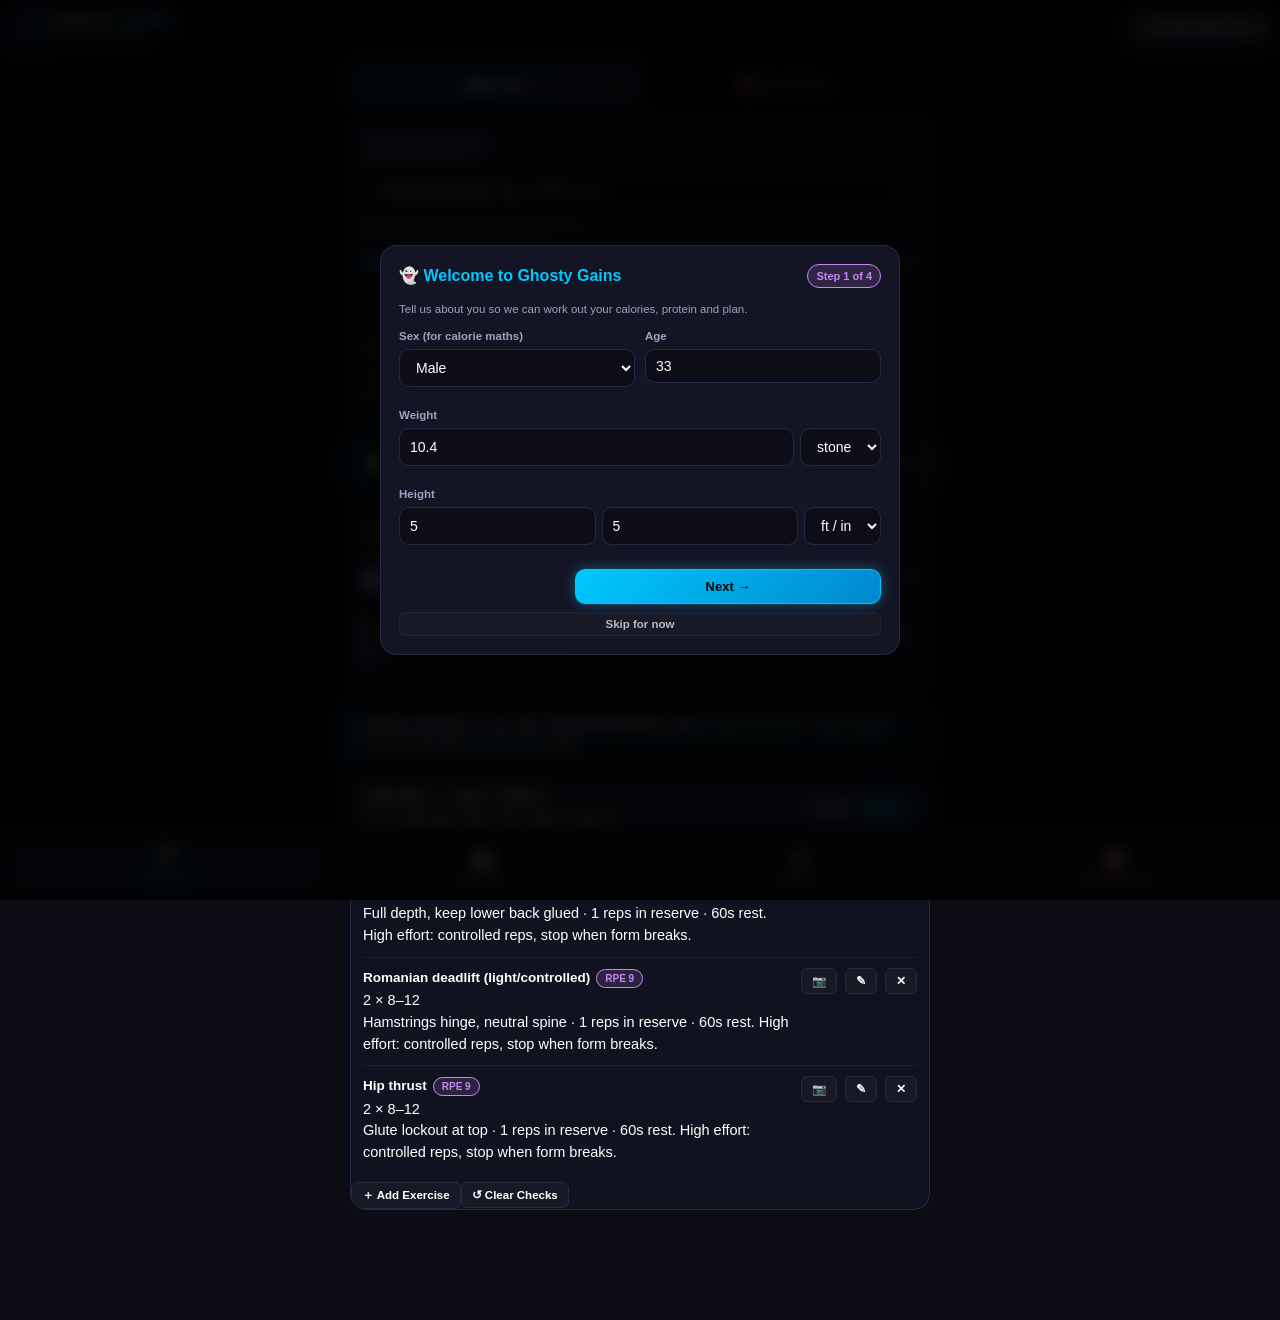
==== commit f35fa1f1: "Add RPE workouts and custom meal recipes Add adjustable workout intensity and training-style presets" ====
--- a/app/src/main/assets/index.html
+++ b/app/src/main/assets/index.html
@@ -41,6 +41,24 @@
       <div id="subview-plan" class="subview active">
 
       <!-- Rest Timer Bar -->
+      <div class="card">
+        <div class="card-title purple">Workout Intensity</div>
+        <div class="form-group">
+          <label for="training-style">Training style preset</label>
+          <select id="training-style">
+            <option value="bodybuilding">Bodybuilding Returning · RPE 8–10</option>
+            <option value="fitness">General Fitness · RPE 6–7</option>
+            <option value="strength">Strength · RPE 7–9</option>
+          </select>
+        </div>
+        <div class="form-group">
+          <label for="workout-rpe">RPE (Rate of Perceived Exertion): <output id="workout-rpe-value" for="workout-rpe">9</output> / 10</label>
+          <input id="workout-rpe" type="range" min="1" max="10" step="1" value="9" aria-describedby="workout-rpe-summary">
+          <div class="rpe-range-labels"><span>1 · Easy effort</span><span>10 · At failure</span></div>
+        </div>
+        <p class="report-text" id="workout-rpe-summary" aria-live="polite"></p>
+        <p class="report-text">Changing RPE automatically adjusts your training days. Warm up before working sets; take longer rests if your form needs it.</p>
+      </div>
       <div class="rest-timer-bar">
         <div style="display: flex; align-items: center; gap: 8px;">
           <span style="font-size: 18px;">⏱️</span>
@@ -62,7 +80,7 @@
         <div class="card-title-row">
           <div>
             <div class="card-title purple" id="active-routine-name">Ghosty's Bodybuilding Return Split</div>
-            <div class="card-subtitle" id="current-goal-tagline">Rebuild muscle, joint health, RPE 7-8, safe progression</div>
+            <div class="card-subtitle" id="current-goal-tagline">Rebuild muscle, joint health, RPE 8–10, controlled quality sets</div>
           </div>
         </div>
 
@@ -201,6 +219,7 @@
           <button class="btn btn-outline btn-sm" id="btn-open-scanner-manual" style="flex: 1; min-width: 100px;">🔍 Search</button>
           <button class="btn btn-outline btn-sm" id="btn-open-food-library" style="flex: 1; min-width: 120px;">📚 Library (<span id="saved-food-count-badge">0</span>)</button>
           <button class="btn btn-outline btn-sm" id="btn-open-custom-food" style="flex: 1; min-width: 110px;">＋ Custom Food</button>
+          <button class="btn btn-cyan btn-sm" id="btn-open-meal-builder" style="flex: 1; min-width: 140px;">🍲 Custom Meal Builder</button>
         </div>
         <!-- Hidden Photo Capture Input for instant fallback -->
         <input type="file" id="barcode-file-snap" accept="image/*" capture="environment" style="display: none;">
@@ -406,6 +425,7 @@
 
           <div class="callout info" style="margin-top: 14px;">
             <strong>Sensor Connection:</strong> <span id="pedometer-status-text">Hardware sensor active &amp; logging steps.</span>
+            <button class="btn btn-outline btn-sm" id="btn-clear-vehicle" style="display: none; margin-top: 8px;">I'm not driving · Resume steps</button>
           </div>
         </div>
 
@@ -935,6 +955,25 @@
   </div>
 
   <!-- MODAL: CREATE CUSTOM FOOD -->
+  <div class="modal-overlay" id="modal-meal-builder">
+    <div class="modal" style="max-width: 560px;">
+      <div class="modal-header">
+        <div class="modal-title">🍲 Custom Meal Builder</div>
+        <button class="modal-close" id="btn-close-meal-builder" aria-label="Close meal builder">✕</button>
+      </div>
+      <div class="form-group"><label for="meal-builder-name">Meal Name</label><input id="meal-builder-name" type="text" placeholder="e.g. Chicken and rice bowl"></div>
+      <p class="report-text">Scan or enter each ingredient, then enter its exact grams. Nutrition label values are per 100g. Leave unavailable nutrients blank.</p>
+      <div id="meal-builder-ingredients"></div>
+      <button class="btn btn-outline btn-block" id="btn-add-meal-ingredient">＋ Add Ingredient</button>
+      <div class="card" style="margin-top: 12px;">
+        <div class="card-title-row"><strong>Full Meal Nutrition</strong><span id="meal-builder-weight">0g total</span></div>
+        <div id="meal-builder-totals" aria-live="polite"></div>
+        <p class="report-text">Unknown means at least one ingredient has no value for that nutrient.</p>
+      </div>
+      <button class="btn btn-cyan btn-block" id="btn-save-custom-meal">Done</button>
+    </div>
+  </div>
+
   <div class="modal-overlay" id="modal-custom-food">
     <div class="modal" style="max-width: 480px;">
       <div class="modal-header">
@@ -1206,6 +1245,7 @@
   </nav>
 
   <script src="exercise_library.js"></script>
+  <script src="workout_nutrition.js"></script>
   <script src="app.js"></script>
 </body>
 </html>
--- a/app/src/main/assets/app.css
+++ b/app/src/main/assets/app.css
@@ -2054,3 +2054,12 @@
   font-size: 12px;
   color: #fff;
 }
+/* Workout intensity and recipe nutrition */
+.rpe-range-labels { display: flex; justify-content: space-between; font-size: 11px; color: var(--text-muted); }
+#workout-rpe { width: 100%; accent-color: var(--cyan); min-height: 44px; padding: 0; }
+.nutrition-profile { display: grid; grid-template-columns: repeat(2, minmax(0, 1fr)); gap: 8px 14px; width: 100%; font-size: 12px; }
+.nutrition-profile > div { display: flex; flex-wrap: wrap; justify-content: space-between; gap: 4px; }
+.nutrition-profile strong { color: var(--cyan); }
+.meal-ingredient { margin-top: 12px; }
+.meal-ingredient summary { margin: 10px 0; cursor: pointer; color: var(--cyan); font-size: 12px; }
+.ingredient-nutrients input { width: 100%; min-width: 0; }
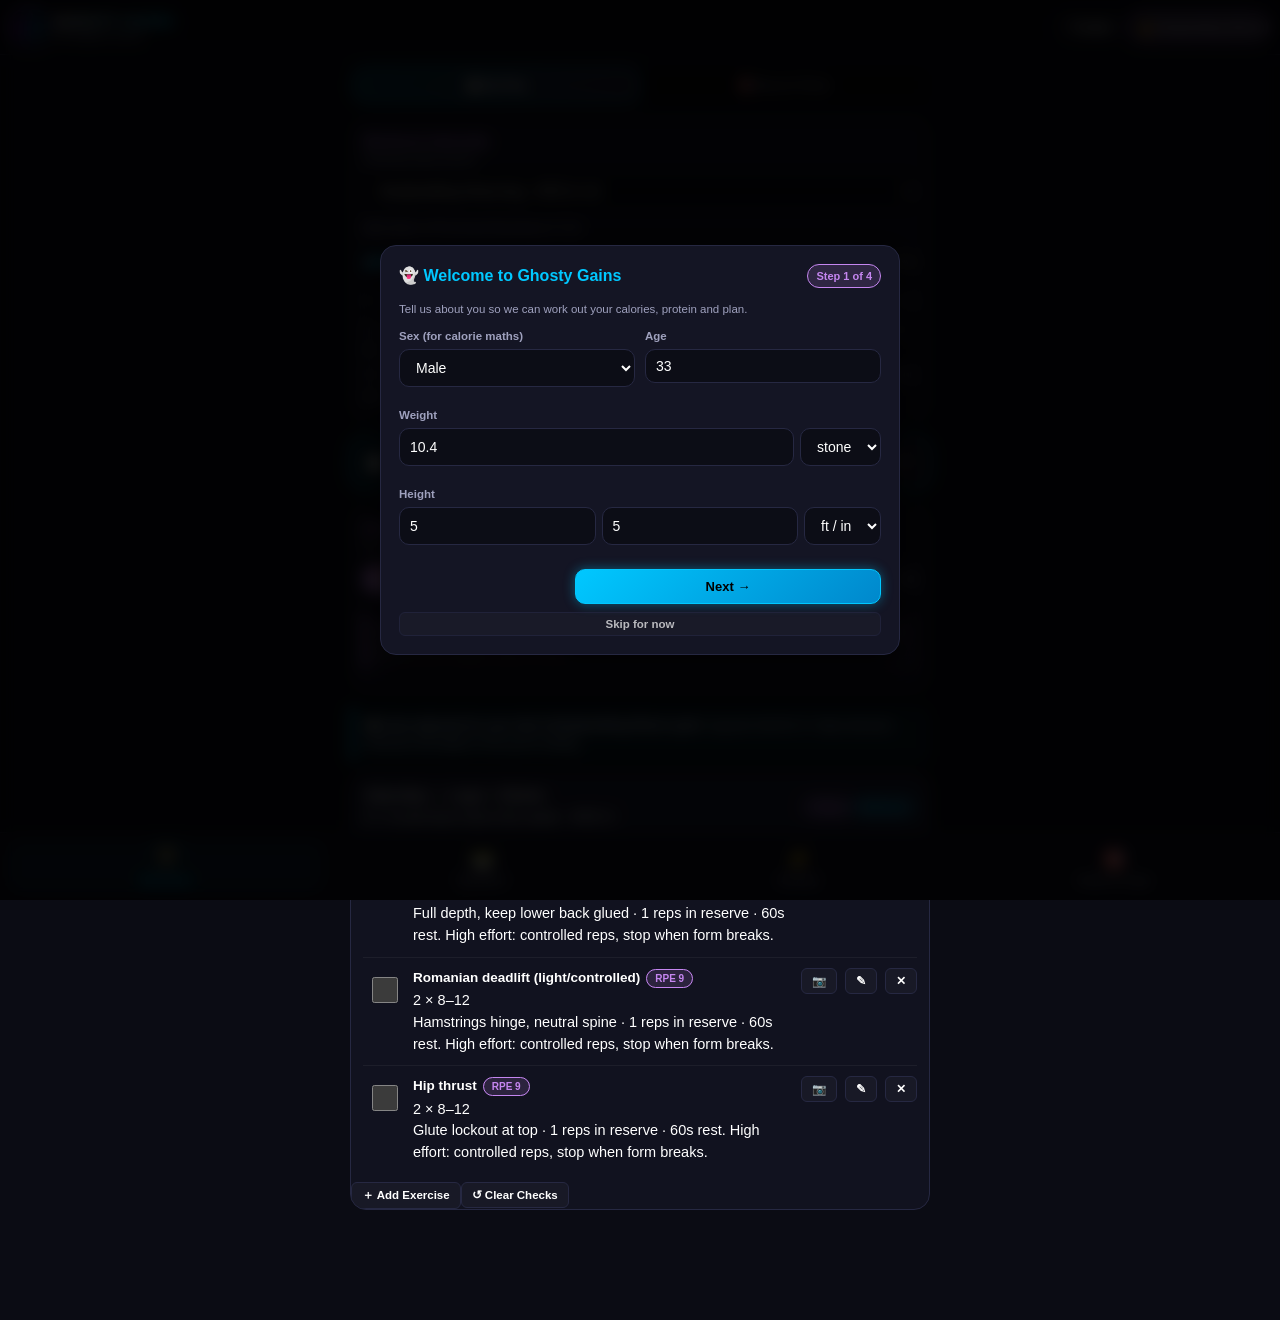
==== commit e9f38b96: "Add meal planning, machine logs, and guidance Add nutrition history and meal prep, machine workout p" ====
--- a/app/src/main/assets/index.html
+++ b/app/src/main/assets/index.html
@@ -20,6 +20,7 @@
       </div>
     </div>
     <div class="header-actions">
+      <button class="btn btn-outline btn-sm" id="btn-start-tutorial" aria-label="Show app tutorial">? Guide</button>
       <div class="badge-goal" id="header-goal-badge" title="Tap to switch Goal">
         <span id="active-goal-badge">💪 Bodybuilder Return</span>
       </div>
@@ -93,6 +94,7 @@
       </div>
 
       <!-- Diet & health auto-adjustments -->
+      <p class="report-text" id="workout-machine-summary" aria-live="polite"></p>
       <div id="workout-adapt-banner" style="margin-bottom: 10px;"></div>
 
       <!-- Workout Days List Container -->
@@ -146,6 +148,19 @@
 
     <!-- ==================== TAB 2: NUTRITION ==================== -->
     <section id="tab-nutrition" class="tab-view">
+      <div class="card" id="nutrition-day-controls">
+        <div class="card-title-row"><div class="card-title cyan">Nutrition Diary &amp; Meal Prep</div><button class="btn btn-outline btn-sm" id="btn-nutrition-history">📅 History</button></div>
+        <div class="nutrition-date-row">
+          <button class="btn btn-outline btn-sm" id="btn-nutrition-prev" aria-label="Previous nutrition day">‹</button>
+          <label for="nutrition-date" class="sr-only">Nutrition date</label><input id="nutrition-date" type="date">
+          <button class="btn btn-outline btn-sm" id="btn-nutrition-next" aria-label="Next nutrition day">›</button>
+          <button class="btn btn-outline btn-sm" id="btn-nutrition-today">Today</button>
+        </div>
+        <p class="report-text" id="nutrition-date-summary" aria-live="polite"></p>
+        <div class="nutrition-date-row"><label for="nutrition-entry-mode">Add meals as</label><select id="nutrition-entry-mode"><option value="eaten">Eaten</option><option value="planned">Planned / meal prep</option></select><button class="btn btn-outline btn-sm" id="btn-copy-meal-day">Copy to Coming Days</button></div>
+        <p class="report-text" id="nutrition-planned-summary"></p>
+        <p class="report-text">Nutrition targets shown use your current profile.</p>
+      </div>
       
       <!-- Sub-Navigation Switcher (Simple vs Pro Mode) -->
       <div class="subnav-pills" style="margin-bottom: 12px;">
@@ -157,7 +172,7 @@
       <div class="macro-progress-card">
         <div class="calorie-summary-header">
           <div>
-            <div style="font-size: 11px; font-weight: 700; color: var(--text-muted); text-transform: uppercase;">Today's Calories</div>
+            <div id="nutrition-calorie-label" style="font-size: 11px; font-weight: 700; color: var(--text-muted); text-transform: uppercase;">Today's Calories</div>
             <div style="display: flex; align-items: baseline; gap: 6px; margin-top: 2px;">
               <span class="cal-big-consumed" id="macro-calories-logged">0</span>
               <span class="cal-target-sub" id="macro-calories-target">/ 2,200 kcal</span>
@@ -201,7 +216,7 @@
         </div>
 
         <div class="water-row">
-          <span>💧 Fluids today: <b id="water-total">0 ml</b> <span id="water-target" style="color: var(--text-muted);"></span></span>
+          <span>💧 Fluids for this day: <b id="water-total">0 ml</b> <span id="water-target" style="color: var(--text-muted);"></span></span>
           <span style="display: flex; gap: 4px;">
             <button class="chip-btn" data-water="250">+250 ml</button>
             <button class="chip-btn" data-water="500">+500 ml</button>
@@ -211,7 +226,7 @@
       </div>
 
       <!-- Quick Action Food & Barcode Bar -->
-      <div class="card" style="padding: 12px; margin-bottom: 12px; background: rgba(0,0,0,0.25);">
+      <div class="card" id="nutrition-food-actions" style="padding: 12px; margin-bottom: 12px; background: rgba(0,0,0,0.25);">
         <div style="display: flex; gap: 6px; flex-wrap: wrap;">
           <button class="btn btn-cyan btn-sm" id="btn-open-scanner" style="flex: 1; min-width: 120px;">📷 Scan Barcode</button>
           <button class="btn btn-outline btn-sm" id="btn-snap-photo-barcode" style="flex: 1; min-width: 110px;">📸 Snap Photo</button>
@@ -355,6 +370,12 @@
 
       <!-- SUBVIEW 1: STEPS -->
       <div id="subview-steps" class="subview active">
+        <div class="card" id="machine-workout-card">
+          <div class="card-title-row"><div class="card-title purple">📸 Machine Workouts</div><button class="btn btn-cyan btn-sm" id="btn-open-machine-import">Add Machine Photo</button></div>
+          <p class="report-text">Photograph the results display on your treadmill, bike, rower or other workout machine. Review its values, then add the session to your training.</p>
+          <div id="machine-daily-totals" aria-live="polite"></div>
+          <div id="machine-workout-list"></div>
+        </div>
         <div class="card">
           <div class="card-title-row">
             <div class="card-title cyan">👟 Daily Step Counter</div>
@@ -816,13 +837,28 @@
 
       <!-- SUBVIEW 4: SUPPLEMENTS & BACKUP -->
       <div id="subview-supps" class="subview">
-        <!-- Supplements Guide Card -->
-        <div class="card">
+        <!-- Supplement choices stay saved; only taken-today checks reset each day. -->
+        <div class="card">
+          <div class="card-title">💊 My Supplements</div>
+          <p class="card-subtitle">Select the ones you take. Your choices stay saved; tick Taken today after you take each one.</p>
+          <div id="supplement-choices" class="supplement-choices"></div>
           <div class="card-title-row">
             <div class="card-title">💊 Daily Supplement Checklist</div>
             <button class="btn btn-outline btn-sm" id="btn-reset-supplements">↺ Reset Today</button>
           </div>
+          <p class="report-text" id="supplement-progress" role="status"></p>
           <div id="supplements-container"></div>
+        </div>
+
+        <div class="card" id="supplement-guide">
+          <div class="card-title">Supplements for Your Plan</div>
+          <p class="card-subtitle" id="supplement-plan-context"></p>
+          <p class="report-text">These are optional suggestions based on your goal and training style. Food, sleep and consistent training come first. Selecting a supplement adds it to your checklist; it does not mean you have taken it.</p>
+          <div id="supplement-suggestions"></div>
+          <details class="supp-guidance-notes"><summary>About this guidance</summary>
+            <p class="report-text">Your plan cannot diagnose a deficiency or check medicine interactions. Ask a pharmacist or clinician before starting supplements if you have a medical condition, take medication, or are pregnant. Use the product label and avoid overlapping doses.</p>
+            <p class="report-text">Background: <a href="https://ods.od.nih.gov/factsheets/ExerciseAndAthleticPerformance-HealthProfessional/" target="_blank" rel="noopener noreferrer">NIH exercise supplement evidence</a> · <a href="https://www.nhs.uk/conditions/vitamins-and-minerals/vitamin-d/" target="_blank" rel="noopener noreferrer">NHS vitamin D guidance</a>.</p>
+          </details>
         </div>
 
         <!-- App Data Backup Card -->
@@ -845,6 +881,49 @@
   </main>
 
   <!-- ==================== MODALS ==================== -->
+  <div class="modal-overlay" id="modal-nutrition-history"><div class="modal">
+    <div class="modal-header"><div class="modal-title">Nutrition History</div><button class="modal-close" data-close-modal="modal-nutrition-history" aria-label="Close nutrition history">✕</button></div>
+    <p class="report-text">Choose a saved day to see its foods and nutrition totals. The date picker also opens days with no entries.</p>
+    <div id="nutrition-history-list"></div>
+  </div></div>
+  <div class="modal-overlay" id="modal-copy-meals"><div class="modal">
+    <div class="modal-header"><div class="modal-title">Prepare the Coming Days</div><button class="modal-close" data-close-modal="modal-copy-meals" aria-label="Close meal copying">✕</button></div>
+    <p class="report-text">Copy the selected day's meals as planned meals. They count as eaten only when you mark them eaten.</p>
+    <div class="form-group"><label for="copy-meals-start">Start date</label><input id="copy-meals-start" type="date"></div>
+    <div class="form-group"><label for="copy-meals-days">Number of days</label><select id="copy-meals-days"><option value="1">1 day</option><option value="2">2 days</option><option value="3">3 days</option><option value="4">4 days</option><option value="5">5 days</option><option value="6">6 days</option><option value="7" selected>7 days</option></select></div>
+    <label class="ob-check"><input id="copy-meals-replace" type="checkbox">Replace existing planned meals on these days</label>
+    <p class="report-text" id="copy-meals-status" role="status"></p>
+    <button class="btn btn-cyan btn-block" id="btn-confirm-copy-meals">Save Meal Prep</button>
+  </div></div>
+  <div class="modal-overlay" id="modal-machine-import"><div class="modal" style="max-width: 520px;">
+    <div class="modal-header"><div class="modal-title">Read a Machine Display</div><button class="modal-close" data-close-modal="modal-machine-import" aria-label="Close machine import">✕</button></div>
+    <p class="report-text">Use a clear photo of the final results screen, including the labels and units. Check the readings before saving.</p>
+    <div class="nutrition-date-row"><button class="btn btn-cyan btn-sm" id="btn-machine-camera">📷 Take Photo</button><button class="btn btn-outline btn-sm" id="btn-machine-gallery">Choose Photo</button></div>
+    <input id="machine-photo-file" type="file" accept="image/*" style="display: none;">
+    <img id="machine-photo-preview" alt="Machine display to review" style="display: none; max-width: 100%; max-height: 220px; margin-top: 12px; object-fit: contain;">
+    <p class="report-text" id="machine-photo-status" role="status">You can also enter the display values below.</p>
+    <div class="form-grid">
+      <div class="form-group span-2"><label for="machine-name">Machine / workout name</label><input id="machine-name" type="text" value="Treadmill" placeholder="e.g. Treadmill, exercise bike, stair climber"></div>
+      <div class="form-group"><label for="machine-steps">Steps</label><input id="machine-steps" type="number" min="0" max="200000" step="1" inputmode="numeric" placeholder="Not shown"></div>
+      <div class="form-group"><label for="machine-calories">Calories burned (kcal)</label><input id="machine-calories" type="number" min="0" max="20000" step="any" inputmode="decimal" placeholder="Not shown"></div>
+      <div class="form-group"><label for="machine-distance">Distance (km)</label><input id="machine-distance" type="number" min="0" max="500" step="any" inputmode="decimal" placeholder="Not shown"></div>
+      <div class="form-group"><label for="machine-minutes">Duration (minutes)</label><input id="machine-minutes" type="number" min="0" max="1440" step="any" inputmode="decimal" placeholder="Not shown"></div>
+    </div>
+    <label class="ob-check"><input id="machine-add-steps" type="checkbox">Also add these steps to my daily step counter</label>
+    <p class="report-text">Leave this off if your phone already counted the steps. Machine calories are recorded as reported, separately from estimated walking calories.</p>
+    <p class="report-text" id="machine-import-error" role="alert"></p>
+    <button class="btn btn-cyan btn-block" id="btn-save-machine-workout">Add to Today's Training</button>
+  </div></div>
+
+  <div id="app-tutorial" hidden aria-label="App tutorial">
+    <div class="tutorial-shade" id="tutorial-shade-top"></div><div class="tutorial-shade" id="tutorial-shade-left"></div><div class="tutorial-shade" id="tutorial-shade-right"></div><div class="tutorial-shade" id="tutorial-shade-bottom"></div>
+    <div id="tutorial-highlight"></div>
+    <div id="tutorial-card" role="dialog" aria-label="App tutorial" aria-describedby="tutorial-text">
+      <div class="card-title-row"><strong id="tutorial-title"></strong><button class="btn btn-outline btn-sm" id="btn-skip-tutorial">Skip Tour</button></div>
+      <p id="tutorial-text"></p><p class="report-text" id="tutorial-instruction" aria-live="polite"></p>
+      <div class="nutrition-date-row"><span class="report-text" id="tutorial-progress"></span><button class="btn btn-outline btn-sm" id="btn-tutorial-back">Back</button><button class="btn btn-cyan btn-sm" id="btn-tutorial-next">Next</button></div>
+    </div>
+  </div>
 
   <!-- MODAL: ADD / EDIT EXERCISE -->
   <div class="modal-overlay" id="modal-exercise">
@@ -961,6 +1040,7 @@
         <div class="modal-title">🍲 Custom Meal Builder</div>
         <button class="modal-close" id="btn-close-meal-builder" aria-label="Close meal builder">✕</button>
       </div>
+      <p class="report-text nutrition-destination"></p>
       <div class="form-group"><label for="meal-builder-name">Meal Name</label><input id="meal-builder-name" type="text" placeholder="e.g. Chicken and rice bowl"></div>
       <p class="report-text">Scan or enter each ingredient, then enter its exact grams. Nutrition label values are per 100g. Leave unavailable nutrients blank.</p>
       <div id="meal-builder-ingredients"></div>
@@ -1033,7 +1113,7 @@
       </div>
 
       <div style="margin-top: 12px;">
-        <label style="font-size: 11.5px; font-weight: 700; color: var(--text-muted);">Assign Directly To Today's Meal (Optional):</label>
+        <label style="font-size: 11.5px; font-weight: 700; color: var(--text-muted);">Add to the selected day's meal (optional):</label>
         <div class="slot-select-grid" id="custom-food-slot-selector">
           <button class="slot-select-btn" data-slot="breakfast">🌅 Breakfast</button>
           <button class="slot-select-btn" data-slot="lunch">🥪 Lunch</button>
@@ -1246,6 +1326,8 @@
 
   <script src="exercise_library.js"></script>
   <script src="workout_nutrition.js"></script>
+  <script src="daily_planning.js"></script>
+  <script src="supplements.js"></script>
   <script src="app.js"></script>
 </body>
 </html>
--- a/app/src/main/assets/app.css
+++ b/app/src/main/assets/app.css
@@ -498,6 +498,43 @@
   border-bottom: none;
 }
 
+.exercise-check-control {
+  display: flex;
+  align-items: center;
+  justify-content: center;
+  flex: 0 0 44px;
+  width: 44px;
+  height: 44px;
+  margin-right: 6px;
+  cursor: pointer;
+  touch-action: manipulation;
+}
+
+input.exercise-check {
+  flex: 0 0 26px;
+  width: 26px;
+  height: 26px;
+  min-height: 26px;
+  padding: 0;
+  margin: 0;
+  accent-color: var(--green);
+  cursor: pointer;
+}
+
+input.exercise-check:focus-visible {
+  outline: 2px solid var(--cyan);
+  outline-offset: 3px;
+}
+
+.exercise-info {
+  flex: 1;
+  min-width: 0;
+}
+
+.exercise-item.completed .exercise-name {
+  color: var(--green);
+}
+
 .exercise-main {
   flex: 1;
 }
@@ -524,6 +561,7 @@
 
 .exercise-actions {
   display: flex;
+  flex-shrink: 0;
   align-items: center;
   gap: 8px;
   margin-left: 8px;
@@ -1326,6 +1364,24 @@
   font-size: 11px;
   color: var(--text-muted);
 }
+
+.supplement-choices { display: grid; grid-template-columns: repeat(2, minmax(0, 1fr)); gap: 8px; margin: 12px 0 18px; }
+.supplement-choice { min-height: 48px; }
+.supp-item { align-items: flex-start; gap: 12px; flex-wrap: wrap; }
+.supp-info { flex: 1 1 180px; min-width: 0; }
+.supp-item.taken { border-color: var(--green); }
+.supp-item.taken h4 { text-decoration: line-through; }
+.supp-taken-control { display: flex; gap: 8px; align-items: center; min-height: 44px; cursor: pointer; font-size: 12px; }
+.supp-taken-control input, .supplement-choice input { width: 24px; height: 24px; flex-shrink: 0; accent-color: var(--cyan); }
+.supp-suggestion { padding: 14px 0; border-bottom: 1px solid var(--card-border); }
+.supp-suggestion h4 { display: flex; flex-wrap: wrap; align-items: center; gap: 8px; font-size: 14px; }
+.supp-advice-level { font-size: 11px; color: var(--cyan); border: 1px solid var(--card-border); padding: 2px 7px; border-radius: 12px; }
+.supp-suggestion p { margin: 8px 0; }
+.supp-guidance-notes { margin-top: 12px; }
+.supp-guidance-notes summary { cursor: pointer; color: var(--cyan); }
+.supp-guidance-notes p { margin-top: 8px; }
+.supp-guidance-notes a { color: var(--cyan); }
+@media (max-width: 360px) { .supplement-choices { grid-template-columns: 1fr; } }
 
 /* Modals */
 .modal-overlay {
@@ -2063,3 +2119,20 @@
 .meal-ingredient { margin-top: 12px; }
 .meal-ingredient summary { margin: 10px 0; cursor: pointer; color: var(--cyan); font-size: 12px; }
 .ingredient-nutrients input { width: 100%; min-width: 0; }
+.nutrition-date-row { display: flex; align-items: center; flex-wrap: wrap; gap: 8px; margin: 10px 0; }
+.nutrition-date-row input[type="date"] { flex: 1; min-width: 140px; }
+.nutrition-date-row select { flex: 1; min-width: 120px; }
+.sr-only { position: absolute; width: 1px; height: 1px; padding: 0; overflow: hidden; clip-path: inset(50%); white-space: nowrap; }
+.nutrition-history-day { display: block; width: 100%; text-align: left; white-space: normal; margin-top: 8px; }
+.planned-food-actions { display: flex; flex-wrap: wrap; gap: 6px; align-items: center; }
+.machine-session { padding: 10px 0; border-bottom: 1px solid var(--card-border); }
+.machine-session .report-text { margin: 4px 0; }
+#app-tutorial { position: fixed; inset: 0; z-index: 10000; pointer-events: none; }
+#app-tutorial[hidden] { display: none; }
+#app-tutorial button[hidden] { display: none; }
+.tutorial-shade { position: fixed; background: rgba(7, 8, 16, .82); pointer-events: auto; }
+#tutorial-highlight { position: fixed; border: 3px solid var(--cyan); border-radius: 10px; box-shadow: 0 0 18px var(--cyan-glow); }
+#tutorial-card { position: fixed; width: min(360px, calc(100vw - 24px)); padding: 16px; border: 1px solid var(--cyan); border-radius: 12px; background: var(--card); box-shadow: 0 8px 30px #000; pointer-events: auto; box-sizing: border-box; }
+#tutorial-card p { margin: 10px 0; line-height: 1.5; }
+#tutorial-card .nutrition-date-row { margin-bottom: 0; justify-content: flex-end; }
+#tutorial-progress { margin-right: auto; }
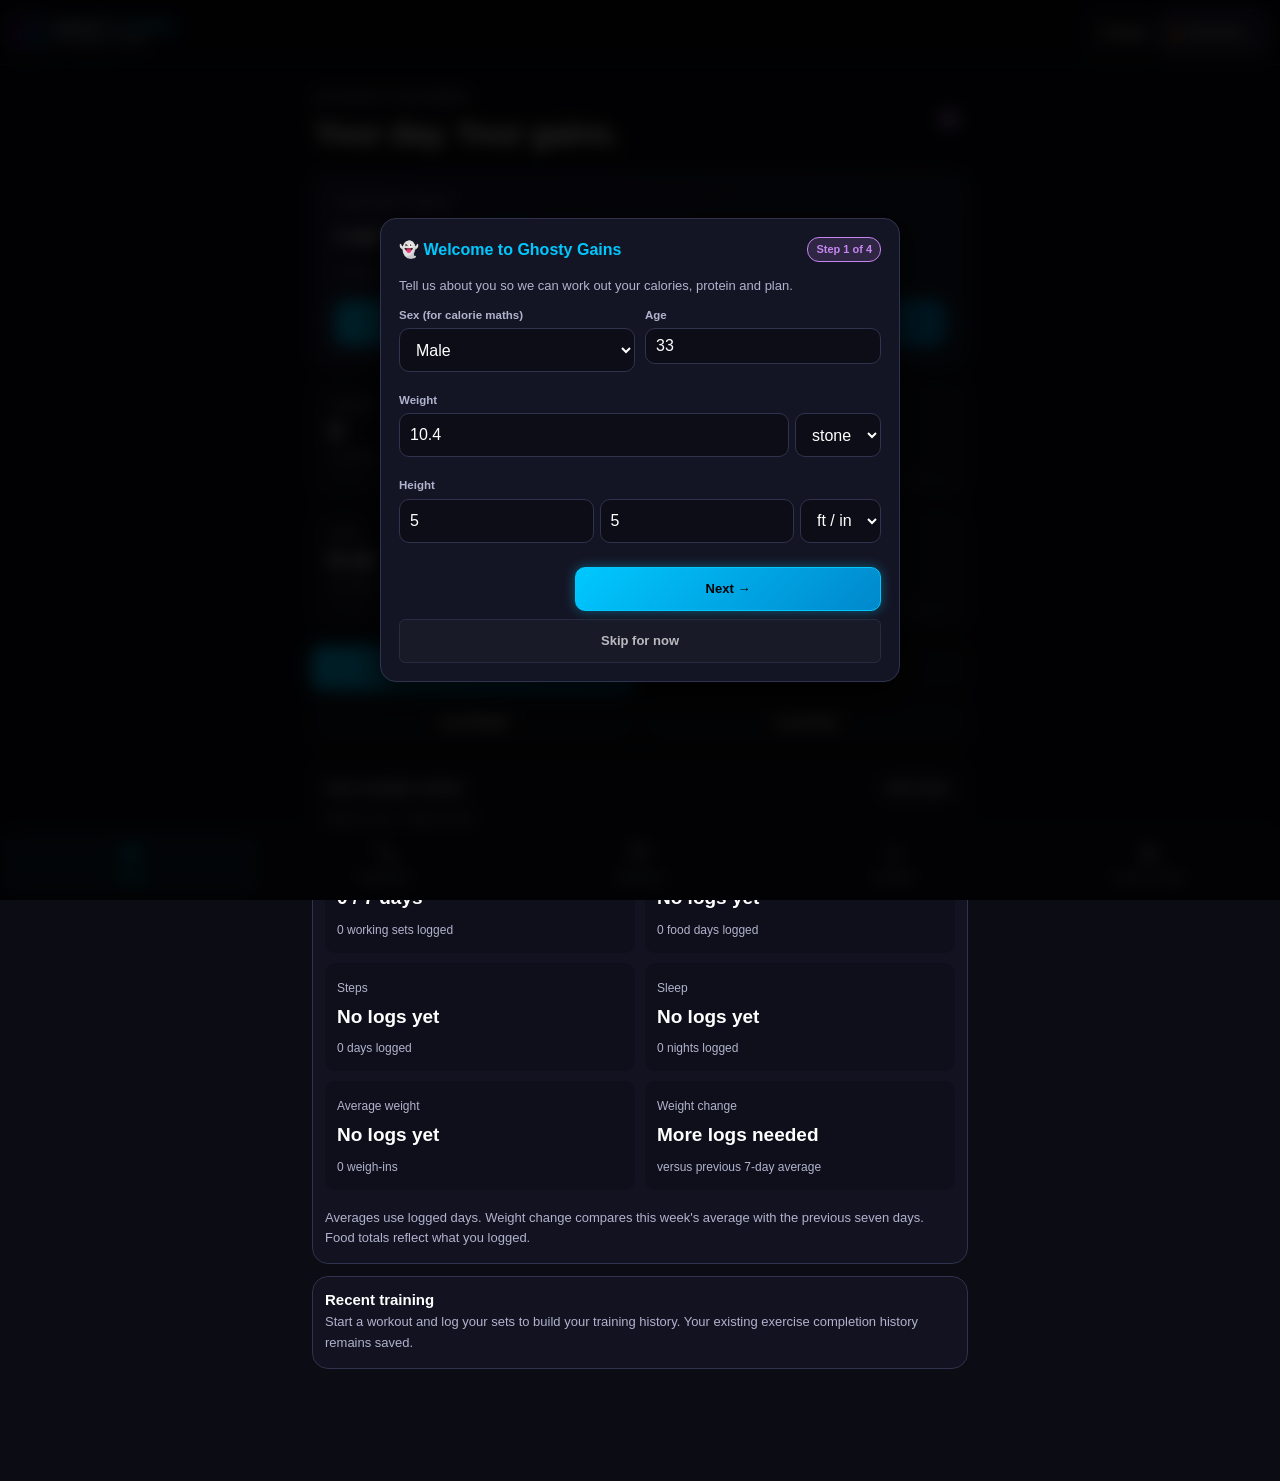
==== commit 6bf2a864: "Add daily dashboard and training journal Add Today and weekly review screens, set-by-set workout log" ====
--- a/app/src/main/assets/index.html
+++ b/app/src/main/assets/index.html
@@ -2,7 +2,7 @@
 <html lang="en">
 <head>
   <meta charset="utf-8">
-  <meta name="viewport" content="width=device-width, initial-scale=1, maximum-scale=1, user-scalable=no, viewport-fit=cover">
+  <meta name="viewport" content="width=device-width, initial-scale=1, viewport-fit=cover">
   <title>Ghosty Gains — Bodybuilding &amp; Physique App</title>
   <link rel="stylesheet" href="app.css">
 </head>
@@ -21,17 +21,38 @@
     </div>
     <div class="header-actions">
       <button class="btn btn-outline btn-sm" id="btn-start-tutorial" aria-label="Show app tutorial">? Guide</button>
-      <div class="badge-goal" id="header-goal-badge" title="Tap to switch Goal">
+      <button class="badge-goal" id="header-goal-badge" title="Tap to switch Goal" aria-label="Change training goal">
         <span id="active-goal-badge">💪 Bodybuilder Return</span>
-      </div>
+      </button>
     </div>
   </header>
 
   <!-- Main Scrollable App Container -->
   <main class="container">
 
+    <section id="tab-today" class="tab-view active" aria-label="Today">
+      <div class="today-heading"><div><p class="eyebrow" id="today-date"></p><h1>Your day. Your gains.</h1></div><span class="today-mark" aria-hidden="true">✦</span></div>
+      <div class="card today-workout">
+        <p class="eyebrow">Your next move</p><h2 id="today-workout-title">Today's workout</h2>
+        <p class="report-text" id="today-workout-summary"></p>
+        <button class="btn btn-cyan btn-block" id="btn-today-start">Start Workout</button>
+      </div>
+      <div class="today-metrics" id="today-metrics"></div>
+      <div class="quick-actions" aria-label="Quick logging">
+        <button class="btn btn-cyan" id="btn-today-food">Add Food</button>
+        <button class="btn btn-outline" id="btn-today-water">+250 ml Water</button>
+        <button class="btn btn-outline" id="btn-today-weight">Log Weight</button>
+        <button class="btn btn-outline" id="btn-today-sleep">Log Sleep</button>
+      </div>
+      <div class="card"><div class="card-title-row"><h2 class="card-title">Your weekly review</h2><span class="day-badge">Last 7 days</span></div>
+        <p class="report-text" id="weekly-date-range"></p><div id="weekly-review" class="review-grid"></div>
+        <p class="report-text">Averages use logged days. Weight change compares this week's average with the previous seven days. Food totals reflect what you logged.</p>
+      </div>
+      <div class="card"><h2 class="card-title">Recent training</h2><div id="recent-training"></div></div>
+    </section>
+
     <!-- ==================== TAB 1: WORKOUTS ==================== -->
-    <section id="tab-workouts" class="tab-view active">
+    <section id="tab-workouts" class="tab-view">
 
       <div class="subnav-pills">
         <button class="subnav-btn active" id="subtab-plan" data-subview="subview-plan">📋 My Plan</button>
@@ -41,8 +62,33 @@
       <!-- SUBVIEW 1: WORKOUT PLAN -->
       <div id="subview-plan" class="subview active">
 
+      <!-- Current Active Routine Header Card -->
+      <div class="card" id="workout-plan-header">
+        <div class="card-title-row">
+          <div>
+            <div class="card-title purple" id="active-routine-name">Ghosty's Bodybuilding Return Split</div>
+            <div class="card-subtitle" id="current-goal-tagline">Rebuild muscle, joint health, RPE 8–10, controlled quality sets</div>
+          </div>
+        </div>
+
+        <!-- Day Filter Chips (built from the active routine in app.js) -->
+        <div class="workout-session-actions"><button class="btn btn-cyan" id="btn-start-workout">Start Workout</button><button class="btn btn-outline" id="btn-finish-workout" hidden>Finish Workout</button></div>
+        <p class="report-text" id="workout-session-status" role="status"></p>
+        <div class="day-filter-bar" id="workout-day-filter-bar"></div>
+
+        <div class="callout">
+          <strong>Tip:</strong> Use Log Sets to save weights, reps and optional RPE. Weekly checkboxes track exercise completion; your set history stays saved.
+        </div>
+      </div>
+
+      <!-- Diet & health auto-adjustments -->
+      <p class="report-text" id="workout-machine-summary" aria-live="polite"></p>
+      <div id="workout-adapt-banner" style="margin-bottom: 10px;"></div>
+
+      <!-- Workout Days List Container -->
+      <div id="workout-days-container"></div>
       <!-- Rest Timer Bar -->
-      <div class="card">
+      <details class="card workout-settings" id="workout-settings"><summary>Workout intensity &amp; training settings</summary>
         <div class="card-title purple">Workout Intensity</div>
         <div class="form-group">
           <label for="training-style">Training style preset</label>
@@ -59,7 +105,7 @@
         </div>
         <p class="report-text" id="workout-rpe-summary" aria-live="polite"></p>
         <p class="report-text">Changing RPE automatically adjusts your training days. Warm up before working sets; take longer rests if your form needs it.</p>
-      </div>
+      </details>
       <div class="rest-timer-bar">
         <div style="display: flex; align-items: center; gap: 8px;">
           <span style="font-size: 18px;">⏱️</span>
@@ -72,33 +118,11 @@
           <button class="timer-preset-btn" data-sec="120">2m</button>
           <button class="btn btn-cyan btn-sm" id="btn-timer-start">Start</button>
           <button class="btn btn-outline btn-sm" id="btn-timer-pause">Pause</button>
-          <button class="btn btn-outline btn-sm" id="btn-timer-reset">↺</button>
-        </div>
-      </div>
-
-      <!-- Current Active Routine Header Card -->
-      <div class="card">
-        <div class="card-title-row">
-          <div>
-            <div class="card-title purple" id="active-routine-name">Ghosty's Bodybuilding Return Split</div>
-            <div class="card-subtitle" id="current-goal-tagline">Rebuild muscle, joint health, RPE 8–10, controlled quality sets</div>
-          </div>
-        </div>
-
-        <!-- Day Filter Chips (built from the active routine in app.js) -->
-        <div class="day-filter-bar" id="workout-day-filter-bar"></div>
-
-        <div class="callout">
-          <strong>Tip:</strong> Tap checkboxes to log completed exercises (they reset every Monday). Tap the pencil icon (✎) to customize weights, reps, or cues.
-        </div>
-      </div>
-
-      <!-- Diet & health auto-adjustments -->
-      <p class="report-text" id="workout-machine-summary" aria-live="polite"></p>
-      <div id="workout-adapt-banner" style="margin-bottom: 10px;"></div>
-
-      <!-- Workout Days List Container -->
-      <div id="workout-days-container"></div>
+          <button class="btn btn-outline btn-sm" id="btn-timer-reset" aria-label="Reset rest timer">↺</button>
+        </div>
+      </div>
+
+
       </div>
 
       <!-- SUBVIEW 2: MUSCLE PICKER -->
@@ -227,6 +251,11 @@
 
       <!-- Quick Action Food & Barcode Bar -->
       <div class="card" id="nutrition-food-actions" style="padding: 12px; margin-bottom: 12px; background: rgba(0,0,0,0.25);">
+        <button class="btn btn-cyan btn-block" id="btn-add-food" aria-haspopup="dialog">Add Food</button>
+        <p class="report-text">Search, scan a barcode, or choose a saved meal.</p>
+      </div>
+      <div class="modal-overlay" id="modal-food-actions"><div class="modal" role="dialog" aria-modal="true" aria-labelledby="food-actions-title" tabindex="-1">
+        <div class="modal-header"><h2 class="modal-title" id="food-actions-title">Add Food</h2><button class="modal-close" data-close-modal="modal-food-actions" aria-label="Close food choices">✕</button></div>
         <div style="display: flex; gap: 6px; flex-wrap: wrap;">
           <button class="btn btn-cyan btn-sm" id="btn-open-scanner" style="flex: 1; min-width: 120px;">📷 Scan Barcode</button>
           <button class="btn btn-outline btn-sm" id="btn-snap-photo-barcode" style="flex: 1; min-width: 110px;">📸 Snap Photo</button>
@@ -238,7 +267,7 @@
         </div>
         <!-- Hidden Photo Capture Input for instant fallback -->
         <input type="file" id="barcode-file-snap" accept="image/*" capture="environment" style="display: none;">
-      </div>
+      </div></div>
 
       <!-- ================= SUBVIEW: SIMPLE MODE ================= -->
       <div id="nutri-view-simple" class="nutriview active">
@@ -811,7 +840,7 @@
             <button class="day-chip" data-filter="back">Back</button>
           </div>
           <div class="progress-grid" id="progress-gallery-grid"></div>
-          <p class="card-subtitle" style="margin-top: 8px;">Photos are kept privately inside the app and aren't included in data backups — use "Save to phone gallery" on any photo to keep a copy.</p>
+          <p class="card-subtitle" style="margin-top: 8px;">Photos stay on your device. Choose Full Backup in App Data &amp; Backup to include them when moving phones.</p>
         </div>
 
         <!-- Tape measurements -->
@@ -866,9 +895,11 @@
           <div class="card-title-row">
             <div class="card-title purple">⚙️ App Data &amp; Backup</div>
           </div>
-          <p class="card-subtitle" style="margin-bottom: 12px;">Save or restore your custom workouts, food logs, weight history, tape sizes and photo measurements (the photos themselves stay on the phone).</p>
+          <p class="card-subtitle" style="margin-bottom: 12px;">Data Backup saves your logs and measurements. Full Backup also includes original and marked progress photos, ready to restore on another device.</p>
+          <button class="btn btn-cyan btn-block" id="btn-export-full" style="margin-bottom: 10px;">Full Backup · Include Photos</button>
+          <p class="report-text" id="backup-status" role="status"></p>
           <div style="display: flex; gap: 8px;">
-            <button class="btn btn-outline btn-sm" id="btn-export-data" style="flex: 1;">💾 Export Backup</button>
+            <button class="btn btn-outline btn-sm" id="btn-export-data" style="flex: 1;">Data Backup</button>
             <button class="btn btn-outline btn-sm" id="btn-import-data" style="flex: 1;">📂 Restore Backup</button>
           </div>
           <div style="margin-top: 12px; text-align: center;">
@@ -881,6 +912,18 @@
   </main>
 
   <!-- ==================== MODALS ==================== -->
+  <div class="modal-overlay" id="modal-set-log"><div class="modal" role="dialog" aria-modal="true" aria-labelledby="set-log-title" tabindex="-1">
+    <div class="modal-header"><h2 class="modal-title" id="set-log-title">Log Sets</h2><button class="modal-close" data-close-modal="modal-set-log" aria-label="Close set logging">✕</button></div>
+    <p class="report-text" id="set-log-target"></p><p class="report-text" id="set-log-previous"></p>
+    <div class="input-row"><label for="set-weight-unit">Weight unit</label><select id="set-weight-unit"><option value="kg">kg</option><option value="lb">lb</option></select></div>
+    <p class="report-text">Enter added weight (0 for bodyweight). Leave unused sets blank. RPE is optional.</p>
+    <div class="set-row set-labels" aria-hidden="true"><span>Set</span><span>Weight</span><span>Reps</span><span>RPE</span><span></span></div>
+    <form id="set-log-form"><div id="set-log-rows"></div>
+      <div class="workout-session-actions"><button class="btn btn-outline btn-sm" type="button" id="btn-add-set">Add Set</button><button class="btn btn-outline btn-sm" type="button" id="btn-use-last-sets">Use Last Values</button></div>
+      <p id="set-log-error" class="form-error" role="alert"></p><button class="btn btn-cyan btn-block" type="submit">Save Sets</button>
+    </form>
+    <p class="report-text" id="set-log-progress"></p><details class="set-history"><summary>Exercise history &amp; records</summary><div id="set-log-history"></div></details>
+  </div></div>
   <div class="modal-overlay" id="modal-nutrition-history"><div class="modal">
     <div class="modal-header"><div class="modal-title">Nutrition History</div><button class="modal-close" data-close-modal="modal-nutrition-history" aria-label="Close nutrition history">✕</button></div>
     <p class="report-text">Choose a saved day to see its foods and nutrition totals. The date picker also opens days with no entries.</p>
@@ -1305,8 +1348,9 @@
   </div>
 
   <!-- ==================== BOTTOM NAVIGATION (4 ITEMS) ==================== -->
-  <nav class="bottom-nav">
-    <button class="nav-item active" id="nav-workouts" data-tab="workouts">
+  <nav class="bottom-nav" aria-label="Main navigation">
+    <button class="nav-item active" id="nav-today" data-tab="today"><span class="nav-icon" data-icon="home" aria-hidden="true"></span><span class="nav-label">Today</span></button>
+    <button class="nav-item" id="nav-workouts" data-tab="workouts">
       <span class="nav-icon">🏋️</span>
       <span class="nav-label">Workouts</span>
     </button>
@@ -1328,6 +1372,9 @@
   <script src="workout_nutrition.js"></script>
   <script src="daily_planning.js"></script>
   <script src="supplements.js"></script>
+  <script src="training_journal.js"></script>
+  <script src="photo_backup.js"></script>
+  <script src="daily_experience.js"></script>
   <script src="app.js"></script>
 </body>
 </html>
--- a/app/src/main/assets/app.css
+++ b/app/src/main/assets/app.css
@@ -2136,3 +2136,92 @@
 #tutorial-card p { margin: 10px 0; line-height: 1.5; }
 #tutorial-card .nutrition-date-row { margin-bottom: 0; justify-content: flex-end; }
 #tutorial-progress { margin-right: auto; }
+
+/* Daily overview, training journal and shared accessible controls. */
+:root { --text-muted: #b0b3cd; --card-border: #30334d; }
+body { font-size: 16px; }
+button, input, select, summary { touch-action: manipulation; }
+button, .btn, .chip-btn, .day-chip, .timer-preset-btn, .subnav-btn, select { min-height: 44px; }
+button { cursor: pointer; }
+button:disabled { cursor: default; opacity: .6; }
+button[hidden], [hidden] { display: none !important; }
+:focus-visible { outline: 3px solid var(--cyan); outline-offset: 3px; }
+input:focus-visible, select:focus-visible, textarea:focus-visible { outline-offset: 1px; }
+input, select, textarea { font-size: 16px; }
+.report-text, .card-subtitle, .exercise-notes, .day-subtitle { font-size: 13px; line-height: 1.6; }
+.btn-sm, .day-chip, .subnav-btn, .timer-preset-btn { font-size: 13px; }
+.btn-icon, .modal-close { min-width: 44px; min-height: 44px; }
+.card { box-shadow: none; }
+.badge-goal { display: block; box-shadow: none; max-width: 110px; text-overflow: ellipsis; }
+.brand-title { font-size: 15px; }
+.brand-subtitle { font-size: 10px; }
+.header-actions { gap: 4px; }
+.header-actions .btn-sm { padding-inline: 8px; }
+.bottom-nav { padding-inline: 4px; }
+.nav-item { min-width: 0; gap: 5px; min-height: 56px; }
+.nav-label { font-size: 10.5px; white-space: nowrap; }
+.nav-icon { display: flex; align-items: center; justify-content: center; height: 24px; }
+.nav-icon svg { width: 22px; height: 22px; stroke: currentColor; stroke-width: 1.8; fill: none; stroke-linecap: round; stroke-linejoin: round; }
+.nav-item.active { box-shadow: none; background: rgba(0, 200, 255, .09); }
+.container { max-width: 680px; padding: 16px 12px calc(24px + var(--safe-bottom)); }
+.today-heading { display: flex; align-items: center; justify-content: space-between; padding: 8px 2px 20px; gap: 12px; }
+.today-heading h1 { font-size: clamp(24px, 6vw, 32px); letter-spacing: -.8px; line-height: 1.2; margin-top: 8px; }
+.eyebrow { text-transform: uppercase; letter-spacing: 1.1px; font-size: 11px; font-weight: 700; color: var(--text-muted); }
+.today-mark { color: var(--primary); font-size: 40px; }
+.today-workout { background: linear-gradient(130deg, #22213d, #141c2c); border-color: #484463; padding: 22px; }
+.today-workout h2 { font-size: 22px; line-height: 1.3; margin-top: 10px; }
+.today-workout .report-text { margin: 12px 0 18px; }
+.today-metrics, .quick-actions, .review-grid { display: grid; grid-template-columns: repeat(2, minmax(0, 1fr)); gap: 10px; margin-bottom: 18px; }
+.today-metric { display: block; min-width: 0; padding: 16px; background: var(--card); border: 1px solid var(--card-border); border-radius: var(--radius); text-align: left; color: var(--text); }
+.metric-label { display: block; color: var(--text-muted); font-size: 13px; }
+.metric-value { display: block; font-size: 25px; font-weight: 800; letter-spacing: -.5px; margin: 5px 0; }
+.metric-caption { display: block; font-size: 12px; color: var(--text-muted); }
+.today-metric progress { display: block; width: 100%; height: 5px; border: 0; border-radius: 5px; margin-top: 12px; accent-color: var(--cyan); background: var(--card-border); }
+.today-metric progress::-webkit-progress-bar { background: var(--card-border); border-radius: 5px; }
+.today-metric progress::-webkit-progress-value { background: var(--cyan); border-radius: 5px; }
+.quick-actions .btn { white-space: normal; padding: 12px 8px; }
+.review-grid { margin-top: 14px; }
+.review-item { padding: 12px; background: rgba(0, 0, 0, .16); border-radius: 10px; min-width: 0; }
+.review-item strong { font-size: 19px; display: block; margin: 4px 0; }
+.review-item span { font-size: 12px; color: var(--text-muted); }
+.workout-session-actions { display: flex; gap: 8px; flex-wrap: wrap; margin: 12px 0; }
+.workout-session-actions .btn { flex: 1; }
+.workout-settings summary, .set-history summary { color: var(--text); font-size: 14px; font-weight: 700; cursor: pointer; display: list-item; padding-block: 10px; }
+.workout-settings[open] summary { margin-bottom: 12px; }
+.exercise-item { flex-wrap: wrap; }
+.exercise-info { min-width: 130px; }
+.exercise-actions { flex-wrap: wrap; justify-content: flex-end; }
+.exercise-journal { width: 100%; padding: 8px 0 2px 44px; }
+.exercise-journal p { font-size: 12px; color: var(--text-muted); margin: 6px 0; }
+.exercise-journal .record { color: var(--primary); }
+.exercise-journal .btn { min-width: 120px; }
+.set-row { display: grid; grid-template-columns: 26px minmax(0, 1fr) minmax(0, 1fr) minmax(0, 1fr) 44px; align-items: center; gap: 6px; margin: 8px 0; }
+.set-row input { width: 100%; min-width: 0; min-height: 44px; padding-inline: 6px !important; }
+.set-labels { font-size: 12px; color: var(--text-muted); }
+.set-row .btn { padding: 0; }
+.set-history { margin-top: 16px; }
+.training-history-row { border-bottom: 1px solid var(--card-border); padding: 12px 0; }
+.training-history-row strong { font-size: 14px; }
+.training-history-row p { font-size: 13px; color: var(--text-muted); margin: 5px 0; }
+.form-error { color: #ff95a1; font-size: 14px; margin-block: 12px; }
+.rest-timer-bar { flex-wrap: wrap; gap: 10px; }
+.timer-controls { flex-wrap: wrap; gap: 5px; }
+#modal-food-actions .modal > div:not(.modal-header) { display: grid !important; grid-template-columns: repeat(2, minmax(0, 1fr)); gap: 10px !important; }
+#modal-food-actions .btn { min-width: 0 !important; white-space: normal; }
+#modal-food-actions .modal > div:not(.modal-header) .btn:last-child { grid-column: 1 / -1; }
+.modal { max-height: 88dvh; }
+@media (max-width: 380px) {
+  .brand-subtitle { display: none; }
+  .badge-goal { max-width: 80px; padding-inline: 6px; font-size: 10px; }
+  .brand-title { font-size: 13px; }
+  .brand { gap: 5px; }
+  .brand-icon { width: 28px; min-width: 28px; height: 28px; }
+  .app-header { padding-inline: 8px; }
+  .modal-overlay { padding: 8px; }
+  .modal { padding: 14px; }
+  .exercise-journal { padding-left: 0; }
+  .nav-label { font-size: 10px; }
+}
+@media (prefers-reduced-motion: reduce) {
+  *, *::before, *::after { animation: none !important; transition: none !important; scroll-behavior: auto !important; }
+}
